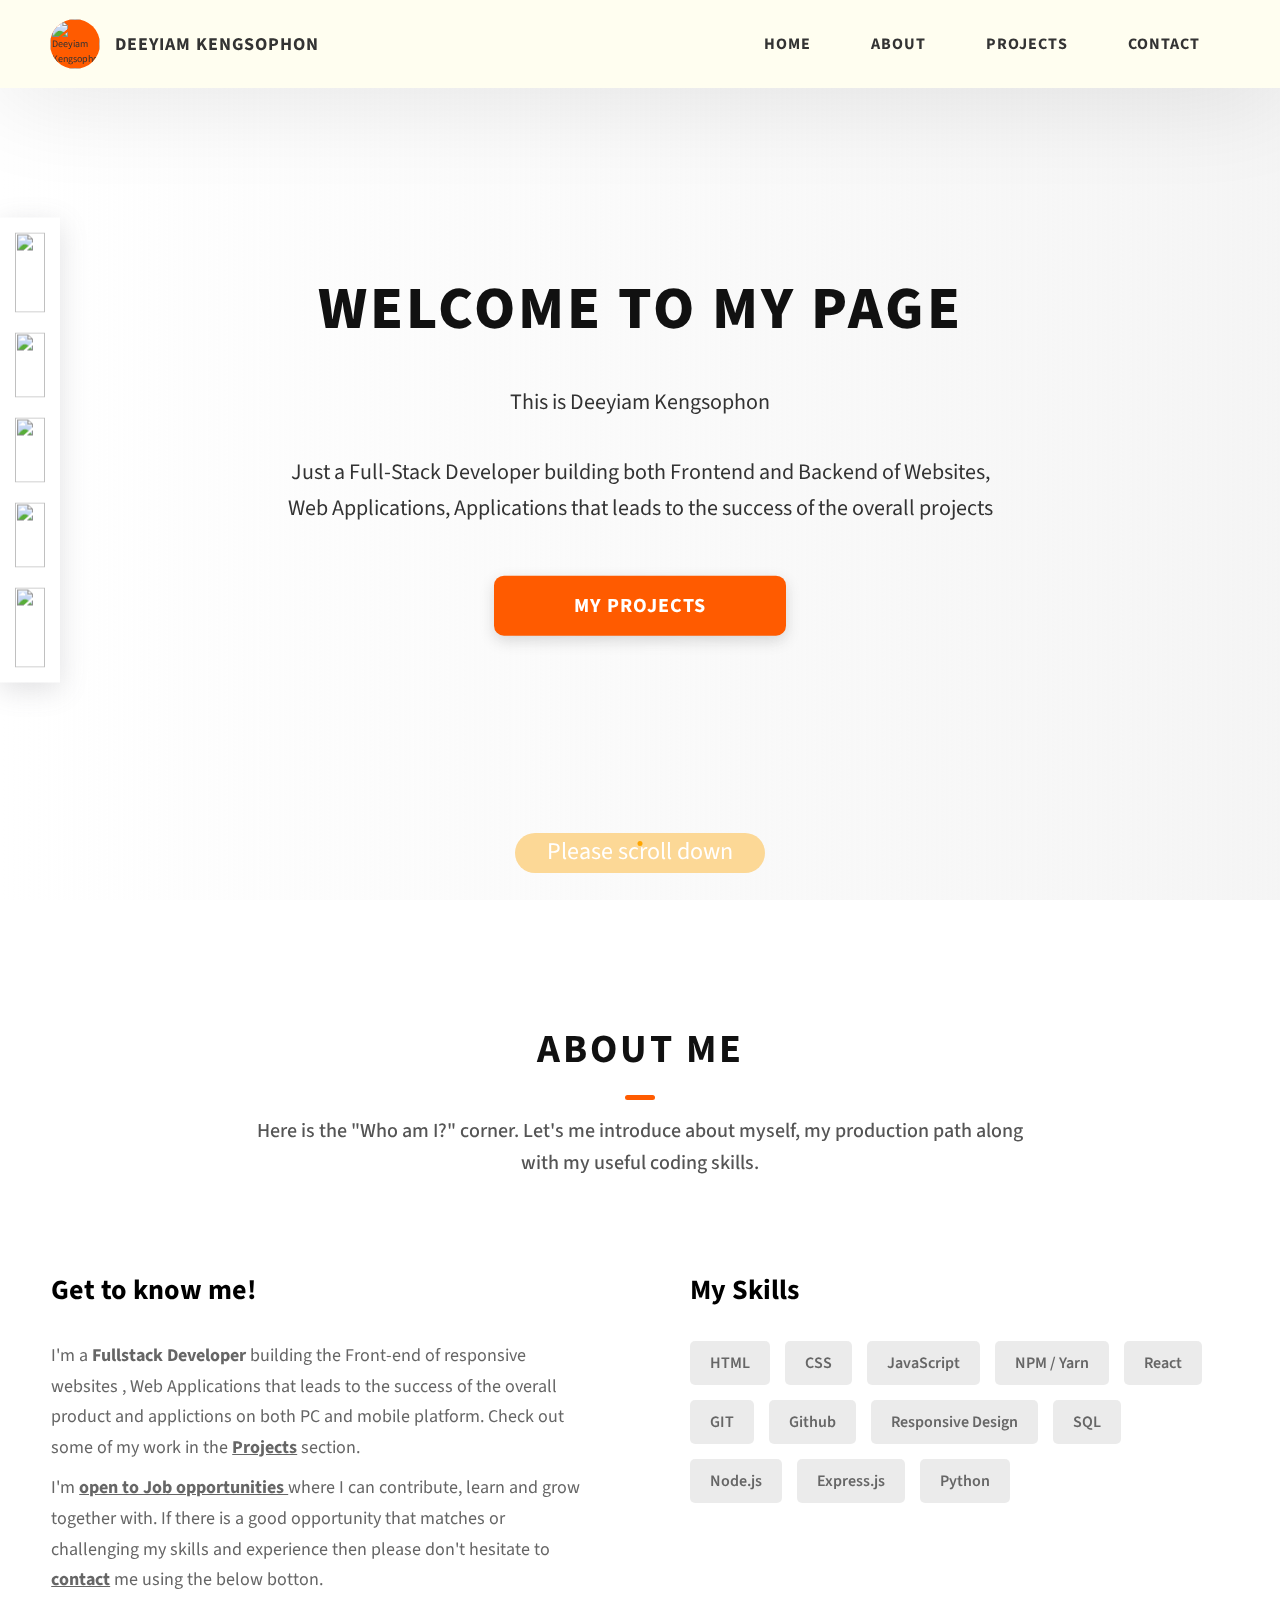
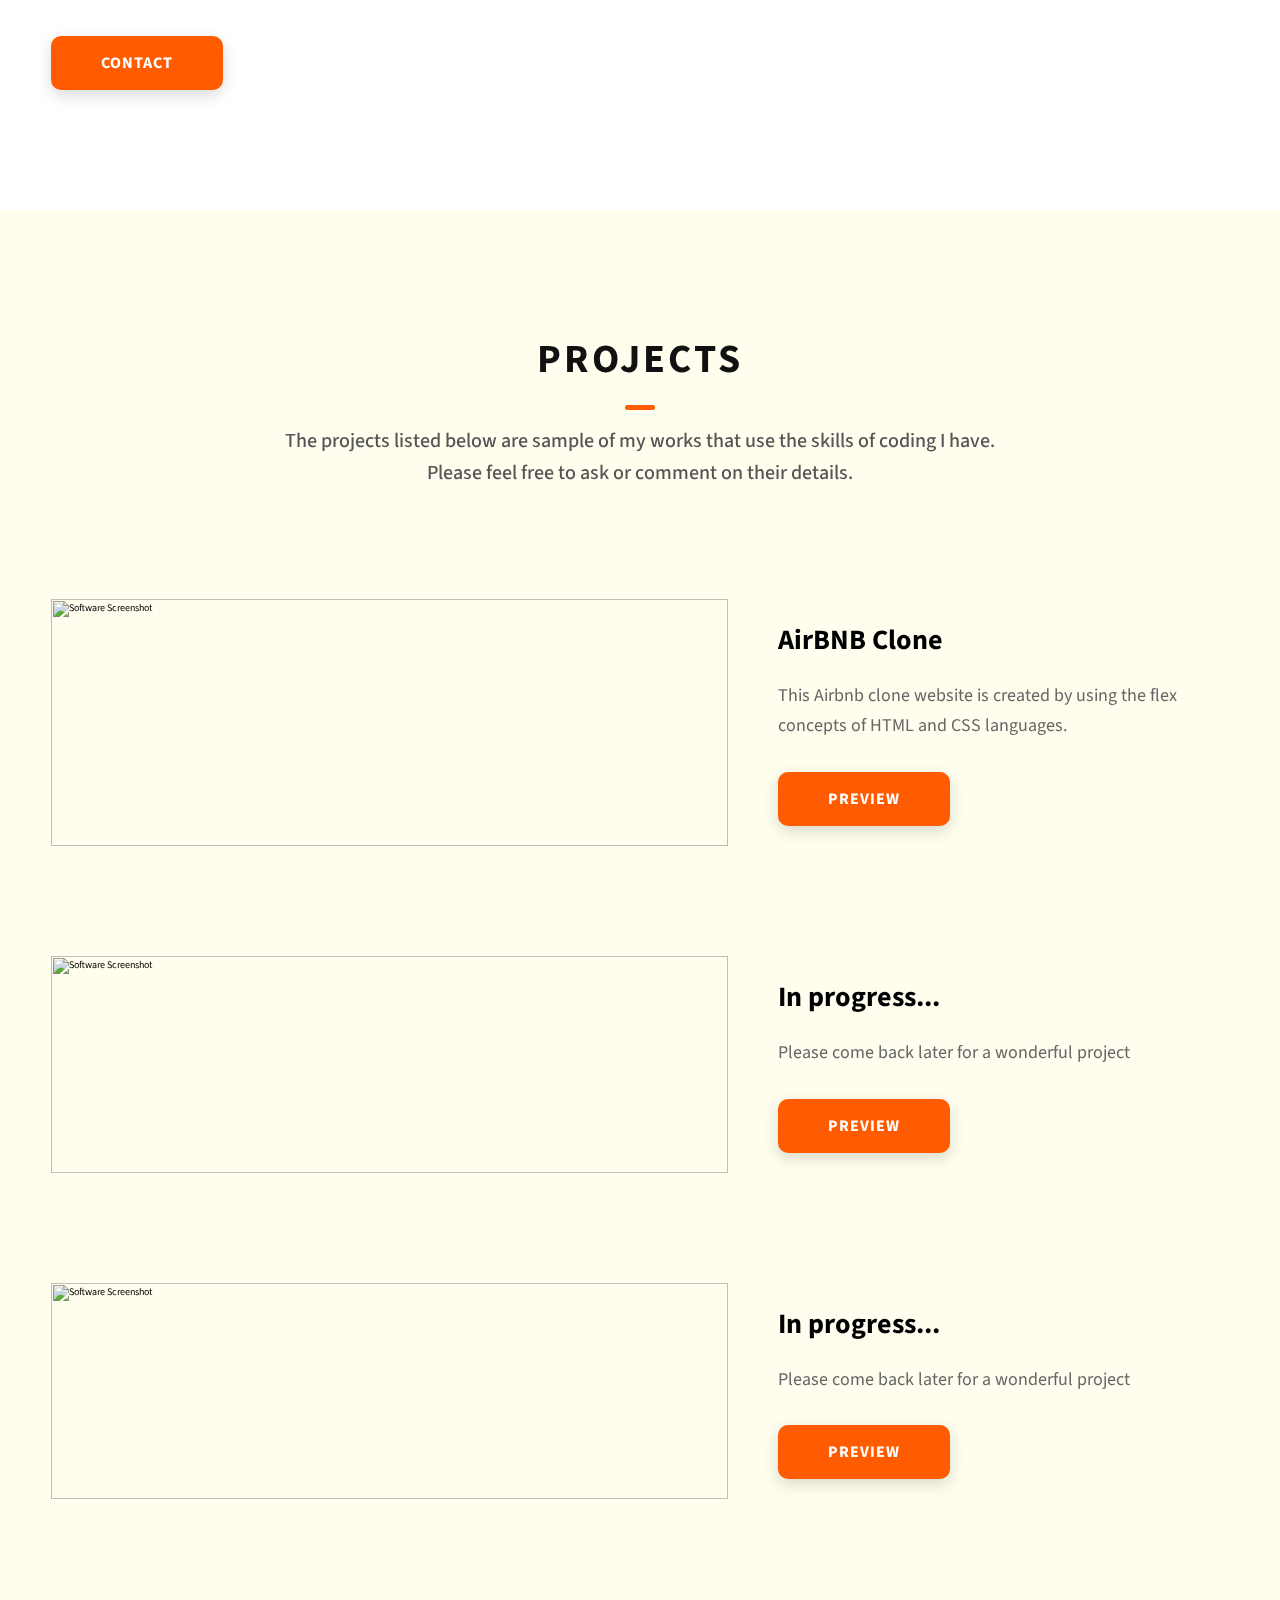
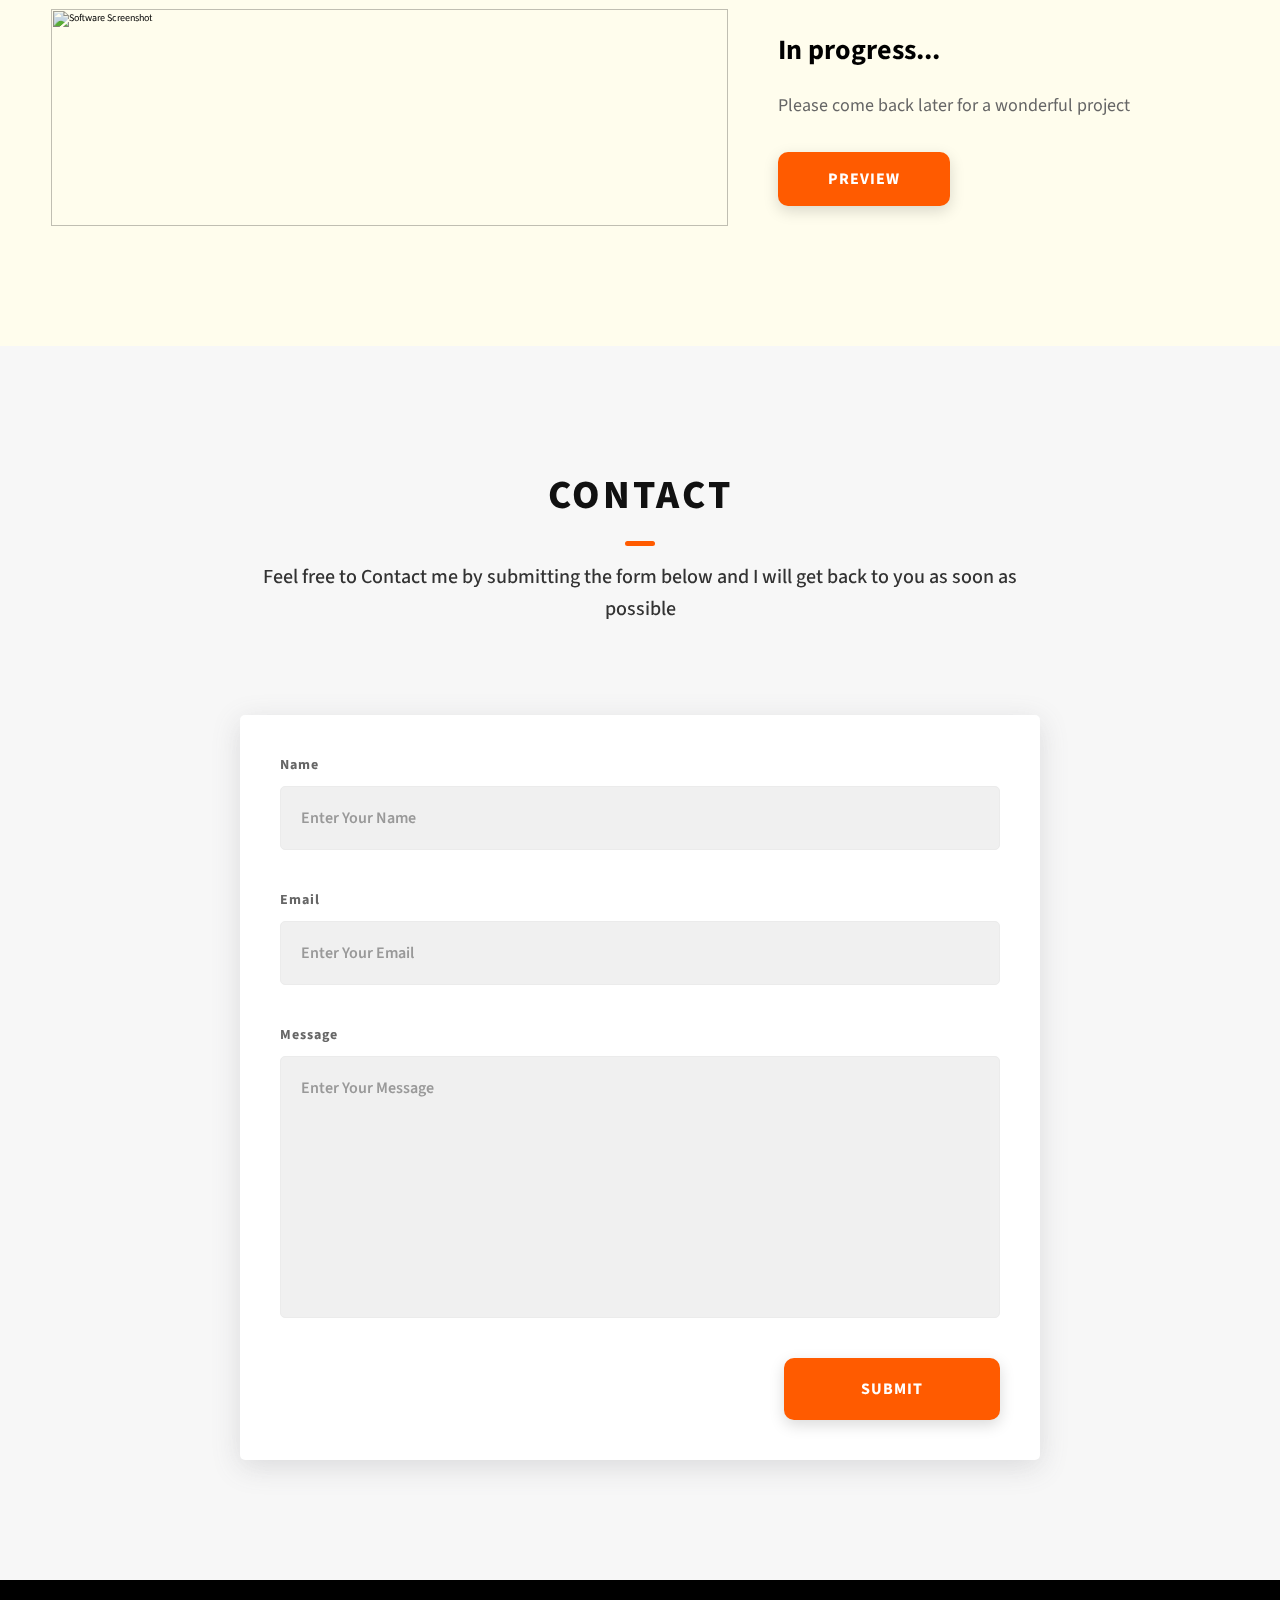
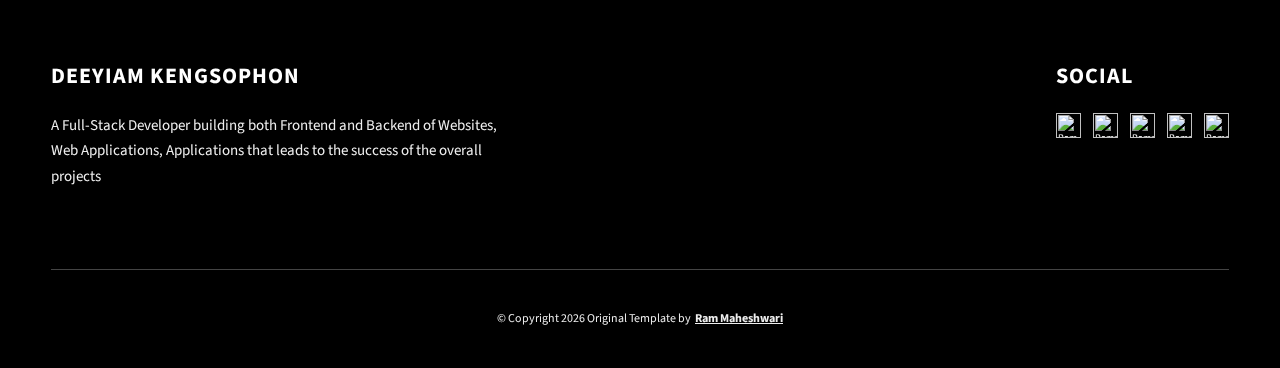
==== index.html @ 3928a484 "Rename Portfolio.html to index.html" ====
<html lang="en">

<head>
    <meta charset="UTF-8">
    <meta name="viewport" content="width=device-width, initial-scale=1.0">
    <meta http-equiv="X-UA-Compatible" content="ie=edge">
    <link rel="shortcut icon" href="/favicon.ico" type="image/x-icon">
    <link rel="icon" href="/favicon.ico" type="image/x-icon">
    <title>Deeyiam Kengsophon | Chopper | Full-Stack Developer</title>
    <meta name="description" content="A Full-Stack Developer building both Frontend and Backend of Websites, Web Applications, Applications that leads to
                        the success of the overall projects">
    <meta name="author" content="Deeyiam Kengsophon">
    <meta name="google-site-verification" content="wX2xdkxqjrC4rA2EM-9bbaVpiEEFG8ae5azgeZDd-oo">

    <meta property="og:title" content="Deeyiam Kengsophon | Chopper | Full-Stack Developer">
    <meta property="og:site_name" content="Deeyiam Kengsophon Portfolio Website">
    <meta property="og:url" content="https://www.rammaheshwari.com/">
    <meta property="og:description" content="A Full-Stack Developer building both Frontend and Backend of Websites, Web Applications, Applications that leads to
                        the success of the overall projects">
    <meta property="og:type" content="website">
    <meta property="og:image" content="https://i.ibb.co/C8Wnkrt/pretty-snap-2022-3-29-16-11.png">

    <link href="Potifolio.css" rel="stylesheet">

    <link rel="preconnect" href="https://fonts.googleapis.com">
    <link rel="preconnect" href="https://fonts.gstatic.com" crossorigin="">
    <link href="https://fonts.googleapis.com/css2?family=Source+Sans+Pro:wght@400;600;700;900&amp;display=swap"
        rel="stylesheet">
    <!-- Global site tag (gtag.js) - Google Analytics -->
    <script async="" src="https://www.googletagmanager.com/gtag/js?id=G-QD9ESD1D9K"></script>
    <script>
        window.dataLayer = window.dataLayer || []
        function gtag() {
            dataLayer.push(arguments)
        }
        gtag('js', new Date())

        gtag('config', 'G-QD9ESD1D9K')
    </script>
</head>

<body>
    <header class="header">
        <div class="header__content">
            <div class="header__logo-container">
                <div class="header__logo-img-cont">
                    <img src="Airbnb clone/10922650_933321620019596_5857812403600315704_n.jpg"
                        alt="Deeyiam Kengsophon Logo Image" class="header__logo-img">
                </div>
                <span class="header__logo-sub">Deeyiam Kengsophon</span>
            </div>
            <div class="header__main">
                <ul class="header__links">
                    <li class="header__link-wrapper">
                        <a href="./" class="header__link"> Home </a>
                    </li>
                    <li class="header__link-wrapper">
                        <a href="./#about" class="header__link"> About </a>
                    </li>
                    <li class="header__link-wrapper">
                        <a href="./#projects" class="header__link"> Projects </a>
                    </li>
                    <li class="header__link-wrapper">
                        <a href="./#contact" class="header__link"> Contact </a>
                    </li>
                </ul>
                <div class="header__main-ham-menu-cont">
                    <img src="https://d33wubrfki0l68.cloudfront.net/79e75114856ae61628d2ad26504e3ff4ab2c71b6/f06a4/assets/svg/ham-menu.svg"
                        alt="hamburger menu" class="header__main-ham-menu">
                    <img src="https://d33wubrfki0l68.cloudfront.net/de2a681c8ca1630b29949b3a34bf158a686a0554/6a0ec/assets/svg/ham-menu-close.svg"
                        alt="hamburger menu close" class="header__main-ham-menu-close d-none">
                </div>
            </div>
        </div>
        <div class="header__sm-menu">
            <div class="header__sm-menu-content">
                <ul class="header__sm-menu-links">
                    <li class="header__sm-menu-link">
                        <a href="./"> Home </a>
                    </li>

                    <li class="header__sm-menu-link">
                        <a href="./#about"> About </a>
                    </li>

                    <li class="header__sm-menu-link">
                        <a href="./#projects"> Projects </a>
                    </li>

                    <li class="header__sm-menu-link">
                        <a href="./#contact"> Contact </a>
                    </li>
                </ul>
            </div>
        </div>
    </header>
    <section class="home-hero">
        <div class="home-hero__content">
            <h1 class="heading-primary">Welcome to my page</h1>
            <div class="home-hero__info">
                <p class="text-primary">
                    This is Deeyiam Kengsophon<br><br>Just a Full-Stack Developer building both Frontend and Backend of
                    Websites, <br>Web Applications, Applications that leads to
                    the success of the overall projects
                </p>
            </div>
            <div class="home-hero__cta">
                <a href="./#projects" class="btn btn--bg">MY Projects</a>
            </div>
        </div>
        <div class="home-hero__socials">
            <div class="home-hero__social">
                <a href="https://linkedin.com/in/rammcodes" class="home-hero__social-icon-link" rel="noreferrer"
                    target="_blank">
                    <img src="https://d33wubrfki0l68.cloudfront.net/d8e6e1e636531e28274a1b8b6d947b817f6145bd/d42d3/assets/svg/linkedin-dark.svg"
                        alt="Ram Maheshwari Linkedin Profile" class="home-hero__social-icon">
                </a>
            </div>
            <div class="home-hero__social">
                <a href="https://twitter.com/rammcodes" class="home-hero__social-icon-link" rel="noreferrer"
                    target="_blank">
                    <img src="https://d33wubrfki0l68.cloudfront.net/ba3ef9fd9d500c55ba265adae6087ba71e05f5d9/d0067/assets/svg/twitter-dark.svg"
                        alt="RammCodes Twitter Profile" class="home-hero__social-icon">
                </a>
            </div>
            <div class="home-hero__social">
                <a href="https://www.youtube.com/channel/UCIb8_J9lqtiWGMIOdQ5DVsg"
                    class="home-hero__social-icon-link home-hero__social-icon-link--bd-none" rel="noreferrer"
                    target="_blank">
                    <img src="https://d33wubrfki0l68.cloudfront.net/7c95be3350552a5e9f2fc47f1bdbac118ea4dcee/f7a5e/assets/svg/yt-dark.svg"
                        alt="RammCodes Youtube Channel" class="home-hero__social-icon">
                </a>
            </div>
            <div class="home-hero__social">
                <a href="https://github.com/rammcodes" class="home-hero__social-icon-link" rel="noreferrer"
                    target="_blank">
                    <img src="https://d33wubrfki0l68.cloudfront.net/38469cf88d038b6ba3322c9fcb93a8f7167df4b9/cb0b9/assets/svg/github-dark.svg"
                        alt="RammCodes Github Profile" class="home-hero__social-icon">
                </a>
            </div>

            <div class="home-hero__social">
                <a href="https://dev.to/rammcodes" class="home-hero__social-icon-link" rel="noreferrer" target="_blank">
                    <img src="https://d33wubrfki0l68.cloudfront.net/e978c8491d93813aa00b3dc80b9abfb0d64a9086/3c187/assets/svg/book-dark.svg"
                        alt="RammCodes DEV.to Blog Profile" class="home-hero__social-icon">
                </a>
            </div>
        </div>
        <div class="home-hero__mouse-scroll-cont">
            <div class="mouse">Please scroll down</div>
        </div>
    </section>
    <section id="about" class="about sec-pad">
        <div class="main-container">
            <h2 class="heading heading-sec heading-sec__mb-med">
                <span class="heading-sec__main">About Me</span>
                <span class="heading-sec__sub">
                    Here is the "Who am I?" corner. Let's me introduce about myself, my production path along with my
                    useful coding skills.
                </span>
            </h2>
            <div class="about__content">
                <div class="about__content-main">
                    <h3 class="about__content-title">Get to know me!</h3>
                    <div class="about__content-details">
                        <p class="about__content-details-para">
                            I'm a <strong>Fullstack Developer</strong> building the
                            Front-end of responsive websites , Web Applications that leads to the
                            success of the overall product and applictions on both PC and mobile platform. Check out
                            some of my work in the
                            <strong><u>Projects</u></strong> section.
                        </p>

                        <p class="about__content-details-para">
                            I'm <strong><u>open to Job opportunities </u></strong>where I can
                            contribute, learn and grow together with. If there is a good opportunity that
                            matches or challenging my skills and experience then please don't hesitate to
                            <strong><u>contact</u></strong> me using the below botton.
                        </p>
                    </div>
                    <a href="./#contact" class="btn btn--med btn--theme dynamicBgClr">Contact</a>
                </div>
                <div class="about__content-skills">
                    <h3 class="about__content-title">My Skills</h3>
                    <div class="skills">
                        <div class="skills__skill">HTML</div>
                        <div class="skills__skill">CSS</div>
                        <div class="skills__skill">JavaScript</div>
                        <div class="skills__skill">NPM / Yarn</div>
                        <div class="skills__skill">React</div>
                        <div class="skills__skill">GIT</div>
                        <div class="skills__skill">Github</div>
                        <div class="skills__skill">Responsive Design</div>
                        <div class="skills__skill">SQL</div>
                        <div class="skills__skill">Node.js</div>
                        <div class="skills__skill">Express.js</div>
                        <div class="skills__skill">Python</div>
                    </div>
                </div>
            </div>
        </div>
    </section>
    <section id="projects" class="projects sec-pad">
        <div class="main-container">
            <h2 class="heading heading-sec heading-sec__mb-bg">
                <span class="heading-sec__main">Projects</span>
                <span class="heading-sec__sub">
                    The projects listed below are sample of my works that use the skills of coding I have. <br> Please
                    feel free to ask or comment on their details.
                </span>
            </h2>

            <div class="projects__content">
                <div class="projects__row">
                    <div class="projects__row-img-cont">
                        <img src="https://d33wubrfki0l68.cloudfront.net/19c708670a1f21231c1e2efa6ba38dbf52b15343/3237e/assets/jpeg/dopefolio.jpeg"
                            alt="Software Screenshot" class="projects__row-img" loading="lazy">
                    </div>
                    <div class="projects__row-content">
                        <h3 class="projects__row-content-title">AirBNB Clone</h3>
                        <p class="projects__row-content-desc">
                            This Airbnb clone website is created by using the flex concepts of HTML and CSS languages.
                        </p>
                        <a class="btn btn--med btn--theme dynamicBgClr" href="/project-1" target="_blank">Preview</a>
                    </div>
                </div>
                <div class="projects__row">
                    <div class="projects__row-img-cont">
                        <img src="Airbnb clone/360.jpg" alt="Software Screenshot" class="projects__row-img"
                            loading="lazy">
                    </div>
                    <div class="projects__row-content">
                        <h3 class="projects__row-content-title">In progress...</h3>
                        <p class="projects__row-content-desc">
                            Please come back later for a wonderful project
                        </p>
                        <a class="btn btn--med btn--theme dynamicBgClr" href="/project-2" target="_blank">Preview</a>
                    </div>
                </div>
                <div class="projects__row">
                    <div class="projects__row-img-cont">
                        <img src="Airbnb clone/360.jpg" alt="Software Screenshot" class="projects__row-img"
                            loading="lazy">
                    </div>
                    <div class="projects__row-content">
                        <h3 class="projects__row-content-title">In progress...</h3>
                        <p class="projects__row-content-desc">
                            Please come back later for a wonderful project
                        </p>
                        <a class="btn btn--med btn--theme dynamicBgClr" href="/project-3" target="_blank">Preview</a>
                    </div>
                </div>
                <div class="projects__row">
                    <div class="projects__row-img-cont">
                        <img src="Airbnb clone/360.jpg" alt="Software Screenshot" class="projects__row-img"
                            loading="lazy">
                    </div>
                    <div class="projects__row-content">
                        <h3 class="projects__row-content-title">In progress...</h3>
                        <p class="projects__row-content-desc">
                            Please come back later for a wonderful project
                        </p>
                        <a class="btn btn--med btn--theme dynamicBgClr" href="/project-4" target="_blank">Preview</a>
                    </div>
                </div>
            </div>
        </div>
    </section>
    <section id="contact" class="contact sec-pad dynamicBg">
        <div class="main-container">
            <h2 class="heading heading-sec heading-sec__mb-med">
                <span class="heading-sec__main heading-sec__main--lt">Contact</span>
                <span class="heading-sec__sub heading-sec__sub--lt">
                    Feel free to Contact me by submitting the form below and I will get
                    back to you as soon as possible
                </span>
            </h2>
            <div class="contact__form-container">
                <form action="#" class="contact__form" method="post"><input type="hidden" name="form-name"
                        value="form 1">
                    <div class="contact__form-field">
                        <label class="contact__form-label" for="name">Name</label>
                        <input required="" placeholder="Enter Your Name" type="text" class="contact__form-input"
                            name="name" id="name">
                    </div>
                    <div class="contact__form-field">
                        <label class="contact__form-label" for="email">Email</label>
                        <input required="" placeholder="Enter Your Email" type="email" class="contact__form-input"
                            name="email" id="email">
                    </div>
                    <div class="contact__form-field">
                        <label class="contact__form-label" for="message">Message</label>
                        <textarea required="" cols="30" rows="10" class="contact__form-input"
                            placeholder="Enter Your Message" name="message" id="message"></textarea>
                    </div>
                    <button type="submit" class="btn btn--theme contact__btn">
                        Submit
                    </button>
                </form>
            </div>
        </div>
    </section>
    <footer class="main-footer">
        <div class="main-container">
            <div class="main-footer__upper">
                <div class="main-footer__row main-footer__row-1">
                    <h2 class="heading heading-sm main-footer__heading-sm">
                        <span>Social</span>
                    </h2>
                    <div class="main-footer__social-cont">
                        <a target="_blank" rel="noreferrer" href="https://linkedin.com/in/rammcodes">
                            <img class="main-footer__icon"
                                src="https://d33wubrfki0l68.cloudfront.net/7f29579dde49e02480372aa49f7189c5536b0118/34b92/assets/png/linkedin-ico.png"
                                alt="Ram Maheshwari Linkedin Profile">
                        </a>
                        <a target="_blank" rel="noreferrer" href="https://github.com/rammcodes">
                            <img class="main-footer__icon"
                                src="https://d33wubrfki0l68.cloudfront.net/5557d5a11584d7201a38ee1a95200f57a4cc0f88/15085/assets/png/github-ico.png"
                                alt="RammCodes Github Profile">
                        </a>
                        <a target="_blank" rel="noreferrer" href="https://twitter.com/rammcodes">
                            <img class="main-footer__icon"
                                src="https://d33wubrfki0l68.cloudfront.net/ef67339f7016cb09ba66366c1dc9145ac69f2a21/feca1/assets/png/twitter-ico.png"
                                alt="RammCodes Twitter Profile">
                        </a>

                        <a target="_blank" rel="noreferrer" href="https://dev.to/rammcodes">
                            <img class="main-footer__icon"
                                src="https://d33wubrfki0l68.cloudfront.net/c7b1e51b8c75a239d68af3d42866666580f390ec/dcc7c/assets/png/blog-ico.png"
                                alt="RammCodes DEV.to Blog Profile">
                        </a>
                        <a target="_blank" rel="noreferrer"
                            href="https://www.youtube.com/channel/UCIb8_J9lqtiWGMIOdQ5DVsg">
                            <img class="main-footer__icon main-footer__icon--mr-none"
                                src="https://d33wubrfki0l68.cloudfront.net/493f1aa6da674c05bc606ba5b9e8092b881e8626/67c76/assets/png/yt-ico.png"
                                alt="RammCodes Youtube Channel">
                        </a>
                    </div>
                </div>
                <div class="main-footer__row main-footer__row-2">
                    <h2 class="heading heading-sm text-lt">Deeyiam Kengsophon</h2>
                    <p class="main-footer__short-desc">
                        A Full-Stack Developer building both Frontend and Backend of Websites, Web Applications,
                        Applications that leads to
                        the success of the overall projects
                    </p>
                </div>
            </div>

            <!-- If you give me some credit or shoutout here by linking to my website, then it will be a big thing for me and will help me a lot :) -->
            <div class="main-footer__lower">
                © Copyright
                <script>document.write(new Date().getFullYear())</script> Original Template by
                <a rel="noreferrer" target="_blank" href="https://rammaheshwari.com">Ram Maheshwari</a>
            </div>
        </div>
    </footer>

    <script src="https://d33wubrfki0l68.cloudfront.net/js/96f5c0d4b9bdbf07570efd8e94cb7db7a5191a01/index.js"></script>
    <script src="//code.tidio.co/hkirvl5pqs5cjjawh11xutnzjgtg9tfi.js" async=""></script>


    <iframe id="tidio-chat-code" title="Tidio Chat code" style="display: none;"></iframe>
    <div id="tidio-chat"><iframe title="Tidio Chat" id="tidio-chat-iframe"
            style="display: block; border: none; position: fixed; inset: auto 9px 35px auto; width: 270px; height: 94px; opacity: 1; color-scheme: none; background: none transparent !important; margin: 0px; max-height: 100%; max-width: 100vw; transform: translateY(0px); transition: none 0s ease 0s !important; visibility: visible; z-index: 999999999 !important; border-radius: 47px 30px 47px 47px;"></iframe>
    </div>
</body>

</html>
---- Potifolio.css ----
*,
::after,
::before {
    margin: 0;
    padding: 0;
    box-sizing: inherit;
    font-family: inherit
}

html {
    font-size: 62.5%;
    scroll-behavior: smooth
}

@media only screen and (max-width:75em) {
    html {
        font-size: 59%
    }
}

@media only screen and (max-width:56.25em) {
    html {
        font-size: 56%
    }
}

@media only screen and (min-width:112.5em) {
    html {
        font-size: 65%
    }
}

body {
    box-sizing: border-box;
    position: relative;
    line-height: 1.5;
    font-family: sans-serif;
    overflow-x: hidden;
    overflow-y: scroll;
    font-family: 'Source Sans Pro', sans-serif
}

a {
    text-decoration: none;
    color: inherit
}

li {
    list-style: none
}

a:focus,
button:focus,
input:focus,
textarea:focus {
    outline: 0
}

button {
    border: none;
    cursor: pointer
}

textarea {
    resize: none
}

.heading-primary {
    font-size: 6rem;
    text-transform: uppercase;
    letter-spacing: 3px;
    text-align: center;
    color: #111;
    font-weight: 800
}

@media only screen and (max-width:37.5em) {
    .heading-primary {
        font-size: 4.5rem
    }
}

.heading-sec__mb-bg {
    margin-bottom: 11rem
}

@media only screen and (max-width:56.25em) {
    .heading-sec__mb-bg {
        margin-bottom: 8rem
    }
}

.heading-sec__mb-med {
    margin-bottom: 9rem
}

@media only screen and (max-width:56.25em) {
    .heading-sec__mb-med {
        margin-bottom: 8rem
    }
}

.heading-sec__main {
    display: block;
    font-size: 4rem;
    text-transform: uppercase;
    letter-spacing: 1px;
    letter-spacing: 3px;
    text-align: center;
    margin-bottom: 3.5rem;
    position: relative;
    color: #111
}

.heading-sec__main--lt {
    color: #111;
    font-weight: 800
}

.heading-sec__main--lt::after {
    content: '';
    background: #FF5b00 !important
}

.heading-sec__main::after {
    content: '';
    position: absolute;
    top: calc(100% + 1.5rem);
    height: 5px;
    width: 3rem;
    background: #FF5B00;
    left: 50%;
    transform: translateX(-50%);
    border-radius: 5px
}

@media only screen and (max-width:37.5em) {
    .heading-sec__main::after {
        top: calc(100% + 1.2rem)
    }
}

.heading-sec__sub {
    display: block;
    text-align: center;
    color: #555;
    font-size: 2rem;
    font-weight: 500;
    max-width: 80rem;
    margin: auto;
    line-height: 1.6
}

@media only screen and (max-width:37.5em) {
    .heading-sec__sub {
        font-size: 1.8rem
    }
}

.heading-sec__sub--lt {
    color: #333
}

.heading-sm {
    font-size: 2.2rem;
    text-transform: uppercase;
    letter-spacing: 1px
}

.main-container {
    max-width: 120rem;
    margin: auto;
    width: 92%;
}

.btn {
    background: #FF5B00;
    color: #fff;
    text-transform: uppercase;
    letter-spacing: 1px;
    display: inline-block;
    font-weight: 700;
    border-radius: 10px;
    box-shadow: 0 5px 15px 0 rgba(0, 0, 0, .15);
    transition: transform .3s
}

.btn:hover {
    transform: translateY(-3px)
}

.btn--bg {
    padding: 1.5rem 8rem;
    font-size: 2rem
}

.btn--med {
    padding: 1.5rem 5rem;
    font-size: 1.6rem
}

.btn--theme {
    background: #FF5B00;
    color: #fff
}

.btn--theme-inv {
    color: #111;
    background: #fff;
    border: 2px solid #FF5B00;
    box-shadow: none;
    padding: calc(1.5rem - 2px) calc(5rem - 2px)
}

.sec-pad {
    padding: 12rem 0;
    background-color: #fffded;
}

@media only screen and (max-width:56.25em) {
    .sec-pad {
        padding: 8rem 0
    }
}

.text-primary {
    color: #333;
    font-size: 2.2rem;
    text-align: center;
    width: 100%;
    line-height: 1.6
}

@media only screen and (max-width:37.5em) {
    .text-primary {
        font-size: 2rem
    }
}

.d-none {
    display: none
}

.home-hero {
    color: #fff;
    background: linear-gradient(to right, rgba(245, 0245, 245, 0), rgba(245, 245, 245, 1)), url(334.jpg);
    background-position: center;
    height: 100vh;
    min-height: 80rem;
    max-height: 120rem;
    position: relative
}

@media only screen and (max-width:37.5em) {
    .home-hero {
        height: unset;
        min-height: unset
    }
}

.home-hero__socials {
    position: absolute;
    top: 50%;
    transform: translateY(-50%);
    background: #fff;
    box-shadow: rgba(100, 100, 111, .2) 0 7px 29px 0;
    padding: .5rem
}

@media only screen and (max-width:56.25em) {
    .home-hero__socials {
        display: none
    }
}

.home-hero__mouse-scroll-cont {
    position: absolute;
    bottom: 3%;
    left: 50%;
    transform: translateX(-50%)
}

@media only screen and (max-width:37.5em) {
    .home-hero__mouse-scroll-cont {
        display: none
    }
}

.home-hero__social {
    width: 5rem
}

.home-hero__social-icon-link {
    width: 100%;
    display: block;
    padding: 1rem;
    transition: background .3s;
    border-radius: 5px
}

.home-hero__social-icon-link:hover {
    background: rgb(255, 161, 127)
}

.home-hero__social-icon-link--bd-none {
    border-bottom: 0
}

.home-hero__social-icon {
    width: 100%
}

.home-hero__content {
    position: absolute;
    top: 50%;
    left: 50%;
    transform: translate(-50%, -50%);
    max-width: 90rem;
    width: 92%
}

@media only screen and (max-width:37.5em) {
    .home-hero__content {
        padding: 19rem 0 13rem 0;
        margin: auto;
        position: static;
        transform: translate(0, 0)
    }
}

.home-hero__info {
    margin: 3rem auto 0 auto;
    max-width: 80rem
}

.home-hero__cta {
    margin-top: 5rem;
    text-align: center
}

.about {
    background: #fff;
}

.about__content {
    display: grid;
    grid-template-columns: 1fr 1fr;
    grid-gap: 10rem
}

@media only screen and (max-width:56.25em) {
    .about__content {
        grid-template-columns: 1fr;
        grid-gap: 8rem
    }
}

.about__content-title {
    font-weight: 700;
    font-size: 2.8rem;
    margin-bottom: 3rem
}

@media only screen and (max-width:37.5em) {
    .about__content-title {
        font-size: 2.4rem
    }
}

.about__content-details-para {
    font-size: 1.8rem;
    color: #666;
    max-width: 60rem;
    line-height: 1.7;
    margin-bottom: 1rem
}

.about__content-details-para--hl {
    font-weight: 700;
    margin: 0 3px
}

.about__content-details-para:last-child {
    margin-bottom: 4rem
}

.about__content-details-para a {
    text-decoration: underline;
    font-weight: 700;
    color: #FF5B00;
    margin: 0 3px
}

.projects__row {
    display: grid;
    grid-template-columns: 1.5fr 1fr;
    grid-gap: 5rem;
    margin-bottom: 11rem
}

@media only screen and (max-width:56.25em) {
    .projects__row {
        grid-template-columns: 1fr;
        grid-gap: 2rem;
        margin-bottom: 8rem
    }
}

@media only screen and (max-width:56.25em) {
    .projects__row {
        text-align: center
    }
}

.projects__row:last-child {
    margin-bottom: 0
}

.projects__row-img-cont {
    overflow: hidden;
    mix-blend-mode: multiply;
}

.projects__row-img {
    width: 100%;
    display: block;
    -o-object-fit: cover;
    object-fit: cover
}

.projects__row-content {
    padding: 2rem 0;
    display: flex;
    justify-content: center;
    flex-direction: column;
    align-items: flex-start
}

@media only screen and (max-width:56.25em) {
    .projects__row-content {
        align-items: center
    }
}

.projects__row-content-title {
    font-weight: 700;
    font-size: 2.8rem;
    margin-bottom: 2rem
}

@media only screen and (max-width:37.5em) {
    .projects__row-content-title {
        font-size: 2.4rem
    }
}

.projects__row-content-desc {
    font-size: 1.8rem;
    color: #666;
    max-width: 60rem;
    line-height: 1.7;
    margin-bottom: 3rem
}

@media only screen and (max-width:37.5em) {
    .projects__row-content-desc {
        font-size: 1.7rem
    }
}

.contact {
    background: linear-gradient(to right, rgba(245, 245, 245, .8), rgba(245, 245, 245, .8)), url(/daac8858fd4a0ccea44f59dfd079c3c16c263f33/c157c/assets/svg/common-bg.svg);
    background-size: cover;
    background-position: center
}

.contact__form-container {
    box-shadow: rgba(100, 100, 111, .2) 0 7px 29px 0;
    background: #fff;
    padding: 4rem;
    margin-top: 6rem;
    max-width: 80rem;
    text-align: right;
    width: 95%;
    border-radius: 5px;
    margin: 5rem auto 0 auto
}

@media only screen and (max-width:37.5em) {
    .contact__form-container {
        padding: 3rem
    }
}

.contact__form-field {
    margin-bottom: 4rem
}

@media only screen and (max-width:37.5em) {
    .contact__form-field {
        margin-bottom: 3rem
    }
}

.contact__form-label {
    color: #666;
    font-size: 1.4rem;
    letter-spacing: 1px;
    font-weight: 700;
    margin-bottom: 1rem;
    display: block;
    text-align: left
}

.contact__form-input {
    color: #333;
    padding: 2rem;
    width: 100%;
    border: 1px solid #ebebeb;
    font-size: 1.6rem;
    letter-spacing: 0;
    background: #f0f0f0;
    border-radius: 5px;
    font-weight: 600
}

.contact__form-input::-moz-placeholder {
    color: #999;
    font-weight: 600;
    font-size: 1.6rem
}

.contact__form-input:-ms-input-placeholder {
    color: #999;
    font-weight: 600;
    font-size: 1.6rem
}

.contact__form-input::placeholder {
    color: #999;
    font-weight: 600;
    font-size: 1.6rem
}

.contact__form-input::-webkit-input-placeholder {
    color: #999;
    font-weight: 600;
    font-size: 1.6rem
}

.contact__form-input:-ms-input-placeholder {
    color: #999;
    font-weight: 600;
    font-size: 1.6rem
}

.contact__form-input::-ms-input-placeholder {
    color: #999;
    font-weight: 600;
    font-size: 1.6rem
}

.contact__form-input:-moz-placeholder {
    opacity: 1;
    color: #999;
    font-weight: 600;
    font-size: 1.6rem
}

.contact__form-input::-moz-placeholder {
    opacity: 1;
    color: #999;
    font-weight: 600;
    font-size: 1.6rem
}

.contact__btn {
    width: 30%;
    padding: 2rem 4rem;
    font-size: 1.6rem
}

@media only screen and (max-width:37.5em) {
    .contact__btn {
        width: 100%
    }
}

.project-cs-hero {
    color: #fff;
    background: linear-gradient(to right, rgba(245, 245, 245, .8), rgba(245, 245, 245, .8)), url(/daac8858fd4a0ccea44f59dfd079c3c16c263f33/c157c/assets/svg/common-bg.svg);
    background-size: cover;
    background-position: center;
    position: relative
}

@media only screen and (max-width:37.5em) {
    .project-cs-hero {
        height: unset;
        min-height: unset
    }
}

.project-cs-hero__content {
    padding: 25rem 0 17rem 0;
    max-width: 90rem;
    width: 92%;
    margin: auto
}

@media only screen and (max-width:37.5em) {
    .project-cs-hero__content {
        padding: 19rem 0 13rem 0;
        margin: auto;
        position: static;
        transform: translate(0, 0)
    }
}

.project-cs-hero__info {
    margin: 3rem auto 0 auto;
    max-width: 80rem
}

.project-cs-hero__cta {
    margin-top: 5rem;
    text-align: center
}

.project-details__content {
    padding: 8rem 0;
    max-width: 90rem;
    margin: auto
}

.project-details__content-title {
    font-weight: 700;
    font-size: 2.8rem;
    margin-bottom: 3rem
}

@media only screen and (max-width:37.5em) {
    .project-details__content-title {
        font-size: 2.4rem
    }
}

.project-details__showcase-img-cont {
    width: 100%;
    margin-bottom: 6rem
}

.project-details__showcase-img {
    width: 100%
}

.project-details__content-main {
    width: 100%;
    max-width: 70rem;
    margin: auto
}

.project-details__desc {
    margin: 0 0 7rem 0
}

.project-details__desc-para {
    font-size: 1.8rem;
    line-height: 1.7;
    color: #666;
    margin-bottom: 2rem
}

.project-details__tools-used {
    margin: 0 0 7rem 0
}

.project-details__tools-used-list {
    display: flex;
    flex-wrap: wrap
}

.project-details__tools-used-item {
    padding: 1rem 2rem;
    margin-bottom: 1.5rem;
    margin-right: 1.5rem;
    font-size: 1.6rem;
    background: rgba(153, 153, 153, .2);
    border-radius: 5px;
    font-weight: 600;
    color: #777
}

.project-details__links {
    margin: 0 0
}

.project-details__links-btn {
    margin-right: 2rem
}

@media only screen and (max-width:37.5em) {
    .project-details__links-btn {
        margin-right: 0;
        width: 70%;
        margin-bottom: 2rem;
        text-align: center
    }
}

.project-details__links-btn:last-child {
    margin: 0
}

@media only screen and (max-width:37.5em) {
    .project-details__links-btn:last-child {
        margin: 0
    }
}

.header {
    position: fixed;
    width: 100%;
    z-index: 1000;
    background: #000;
    background: #fff;
    box-shadow: 0 10px 100px rgba(0, 0, 0, .1)
}

.header__content {
    display: flex;
    align-items: center;
    justify-content: space-between;
    padding: 1rem 5rem
}

.header__content {
    background-color: rgba(255, 243, 109, 0.1);
}

@media only screen and (max-width:56.25em) {
    .header__content {
        padding: 0 2rem
    }
}

.header__logo-container {
    display: flex;
    align-items: center;
    cursor: pointer;
    color: #333;
    transition: color .3s
}

.header__logo-container:hover {
    color: #FF5B00
}

.header__logo-img-cont {
    width: 5rem;
    height: 5rem;
    border-radius: 50px;
    overflow: hidden;
    margin-right: 1.5rem;
    background: #FF5B00
}

@media only screen and (max-width:56.25em) {
    .header__logo-img-cont {
        width: 4.5rem;
        height: 4.5rem;
        margin-right: 1.2rem
    }
}

.header__logo-img {
    width: 100%;
    height: 100%;
    -o-object-fit: cover;
    object-fit: cover;
    -o-object-position: center;
    object-position: center;
    display: block
}

.header__logo-sub {
    font-size: 1.8rem;
    text-transform: uppercase;
    font-weight: 700;
    letter-spacing: 1px
}

.header__links {
    display: flex
}

@media only screen and (max-width:37.5em) {
    .header__links {
        display: none
    }
}

.header__link {
    padding: 2.2rem 3rem;
    display: inline-block;
    font-size: 1.6rem;
    color: #333;
    text-transform: uppercase;
    letter-spacing: 1px;
    font-weight: 700;
    transition: color .3s
}

.header__link:hover {
    color: #FF5B00
}

@media only screen and (max-width:56.25em) {
    .header__link {
        padding: 3rem 1.8rem;
        font-size: 1.5rem
    }
}

.header__main-ham-menu-cont {
    display: none;
    width: 3rem;
    padding: 2.2rem 0
}

@media only screen and (max-width:37.5em) {
    .header__main-ham-menu-cont {
        display: block
    }
}

.header__main-ham-menu {
    width: 100%
}

.header__main-ham-menu-close {
    width: 100%
}

.header__sm-menu {
    background: #fff;
    position: absolute;
    width: 100%;
    top: 100%;
    visibility: hidden;
    opacity: 0;
    transition: all .3s;
    box-shadow: 0 5px 5px 0 rgba(0, 0, 0, .1);
    -webkit-box-shadow: 0 5px 5px 0 rgba(0, 0, 0, .1);
    -moz-box-shadow: 0 5px 5px 0 rgba(0, 0, 0, .1)
}

.header__sm-menu--active {
    visibility: hidden;
    opacity: 0
}

@media only screen and (max-width:37.5em) {
    .header__sm-menu--active {
        visibility: visible;
        opacity: 1
    }
}

.header__sm-menu-link a {
    display: block;
    text-decoration: none;
    padding: 2.5rem 3rem;
    font-size: 1.6rem;
    color: #333;
    text-align: right;
    border-bottom: 1px solid #eee;
    font-weight: 700;
    text-transform: uppercase;
    letter-spacing: 2px;
    transition: color .3s
}

.header__sm-menu-link a:hover {
    color: #ff5b00
}

.header__sm-menu-link:first-child a {
    border-top: 1px solid #eee
}

.header__sm-menu-link-last {
    border-bottom: 0
}

.main-footer {
    background: #000;
    color: #fff
}

.main-footer__upper {
    display: flex;
    justify-content: space-between;
    padding: 8rem 0
}

@media only screen and (max-width:56.25em) {
    .main-footer__upper {
        padding: 6rem 0
    }
}

@media only screen and (max-width:37.5em) {
    .main-footer__upper {
        display: block
    }
}

.main-footer__row-1 {
    order: 2
}

@media only screen and (max-width:56.25em) {
    .main-footer__row-1 {
        margin-bottom: 5rem
    }
}

.main-footer__row-2 {
    width: 40%;
    order: 1;
    max-width: 50rem
}

@media only screen and (max-width:56.25em) {
    .main-footer__row-2 {
        width: 100%
    }
}

.main-footer__short-desc {
    margin-top: 2rem;
    color: #eee;
    font-size: 1.5rem;
    line-height: 1.7
}

.main-footer__social-cont {
    margin-top: 2rem
}

.main-footer__icon {
    margin-right: 1rem;
    width: 2.5rem
}

.main-footer__icon--mr-none {
    margin-right: 0
}

.main-footer__lower {
    padding: 4rem 0;
    border-top: 1px solid #444;
    color: #eee;
    font-size: 1.2rem;
    text-align: left;
    text-align: center
}

.main-footer__lower a {
    text-decoration: underline;
    font-weight: 700;
    margin-left: 2px
}

@media only screen and (max-width:56.25em) {
    .main-footer__lower {
        padding: 3.5rem 0
    }
}

.skills {
    display: flex;
    flex-wrap: wrap
}

.skills__skill {
    padding: 1rem 2rem;
    margin-bottom: 1.5rem;
    margin-right: 1.5rem;
    font-size: 1.6rem;
    background: rgba(153, 153, 153, .2);
    border-radius: 5px;
    font-weight: 600;
    color: #666
}

.mouse {
    width: 250px;
    height: 40px;
    border: 1px solid transparent;
    border-radius: 60px;
    position: relative;
    overflow: hidden;
    background-color: rgb(252, 216, 150);
    color: fff;
    text-align: center;
    font-size: 24px;
    font-family: inherit;
}

.mouse::before {
    content: '';
    width: 5px;
    height: 5px;
    position: absolute;
    top: 7px;
    left: 50%;
    transform: translateX(-50%);
    background-color: orange;
    border-radius: 50%;
    opacity: 1;
    animation: wheel 2s infinite;
    -webkit-animation: wheel 2s infinite
}

@keyframes wheel {
    to {
        opacity: 0;
        top: 27px
    }
}

@-webkit-keyframes wheel {
    to {
        opacity: 0;
        top: 27px
    }
}
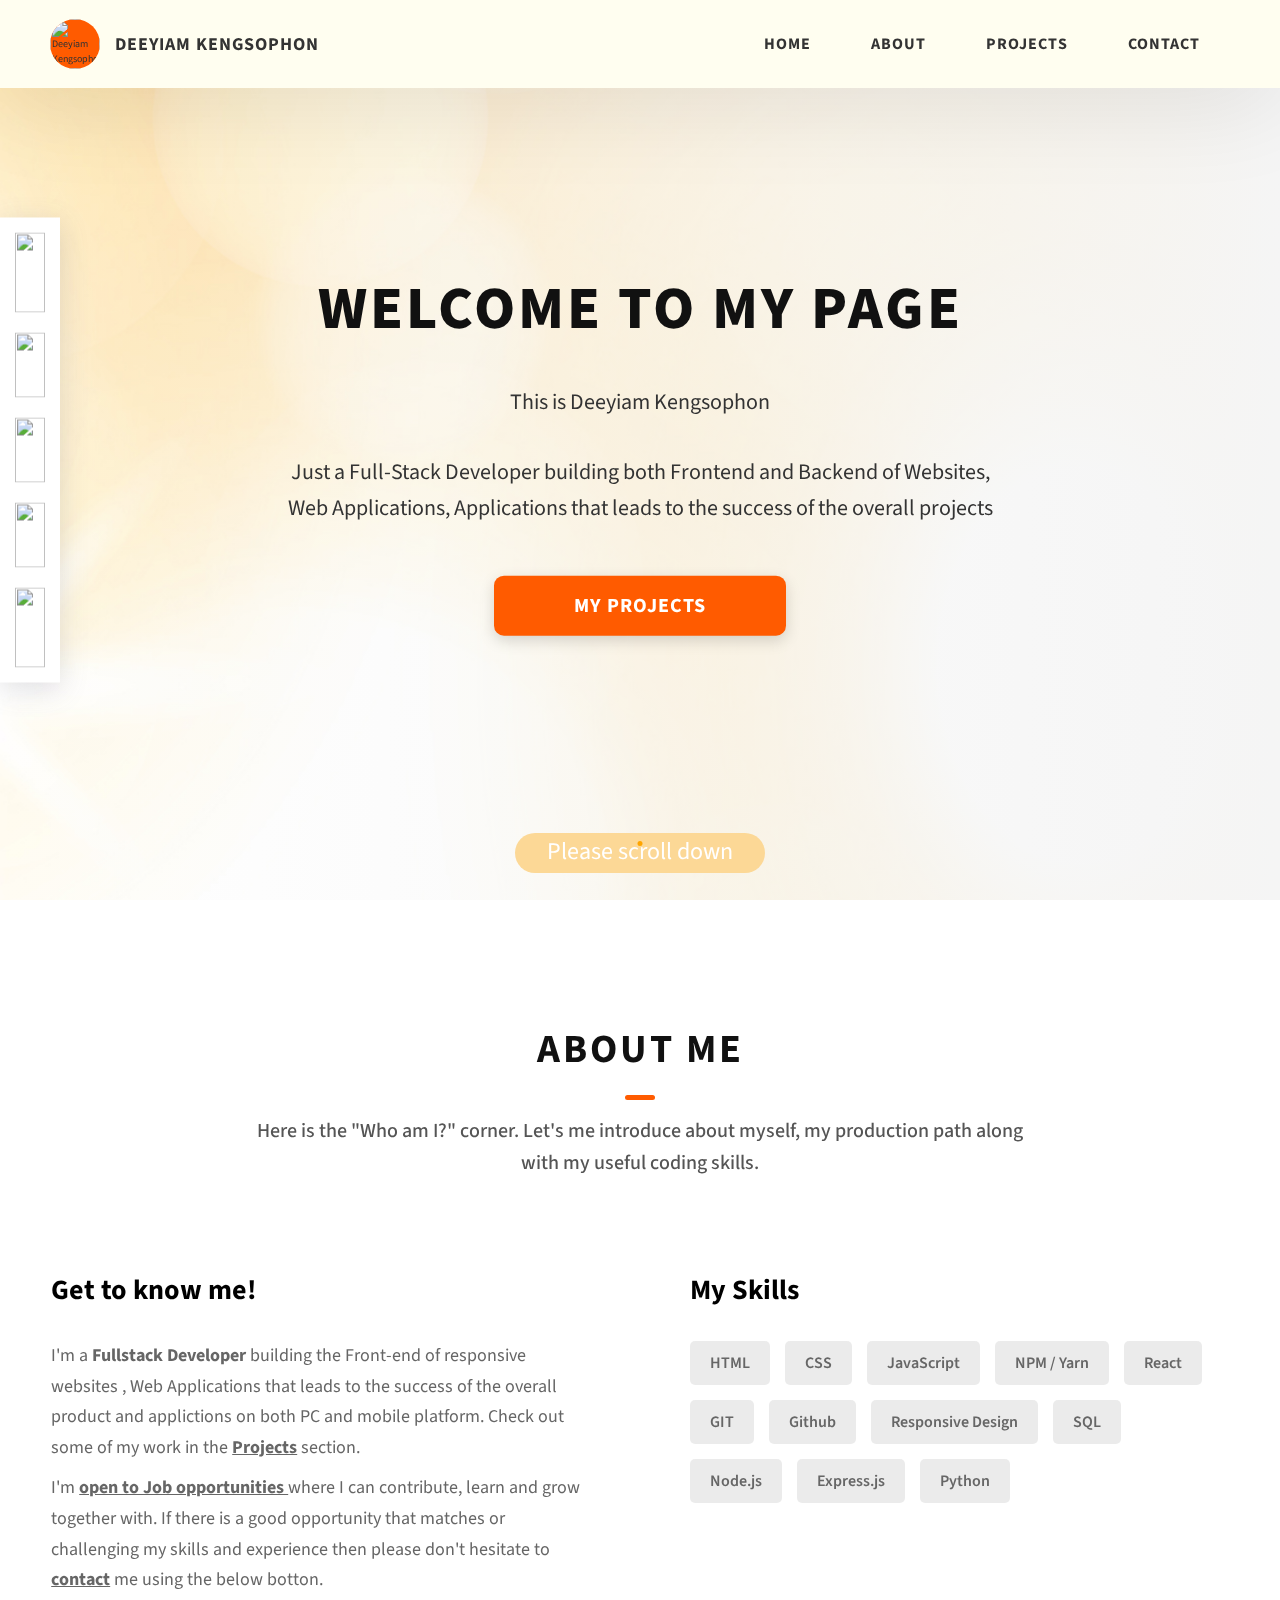
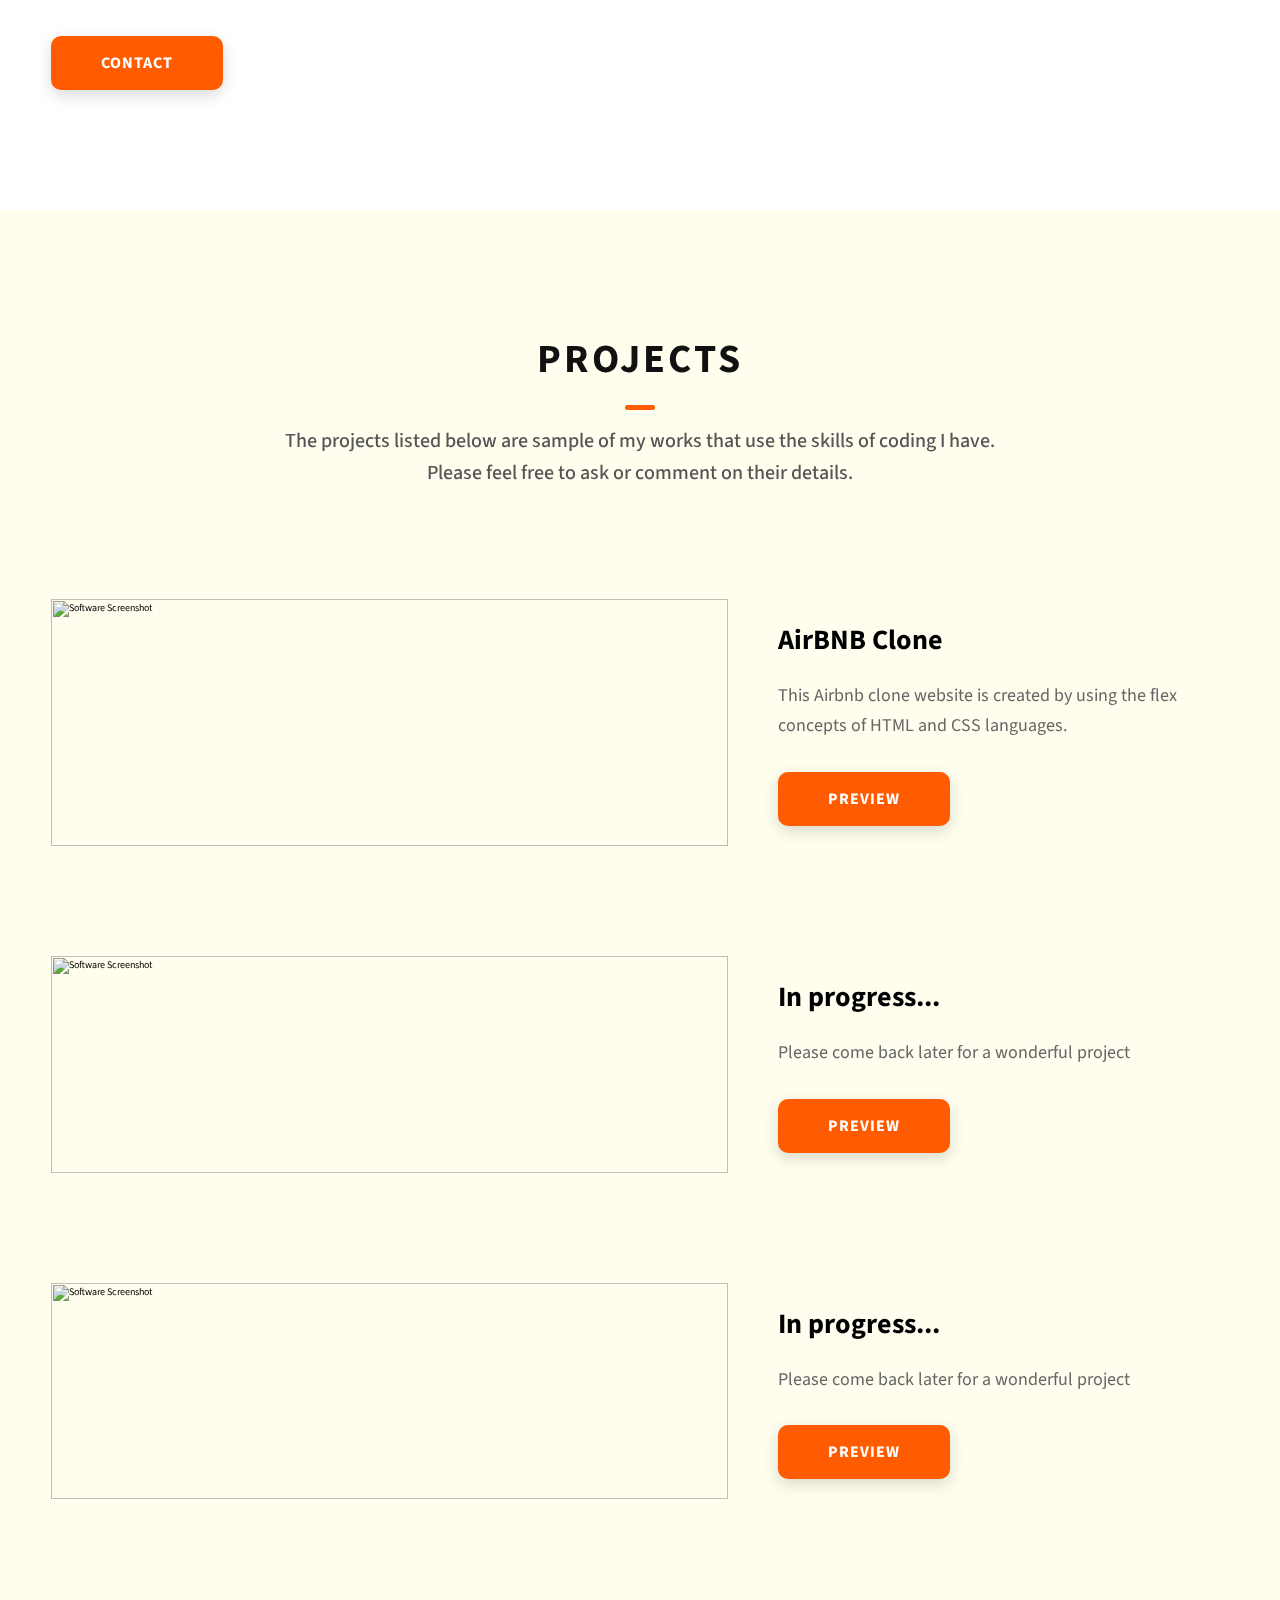
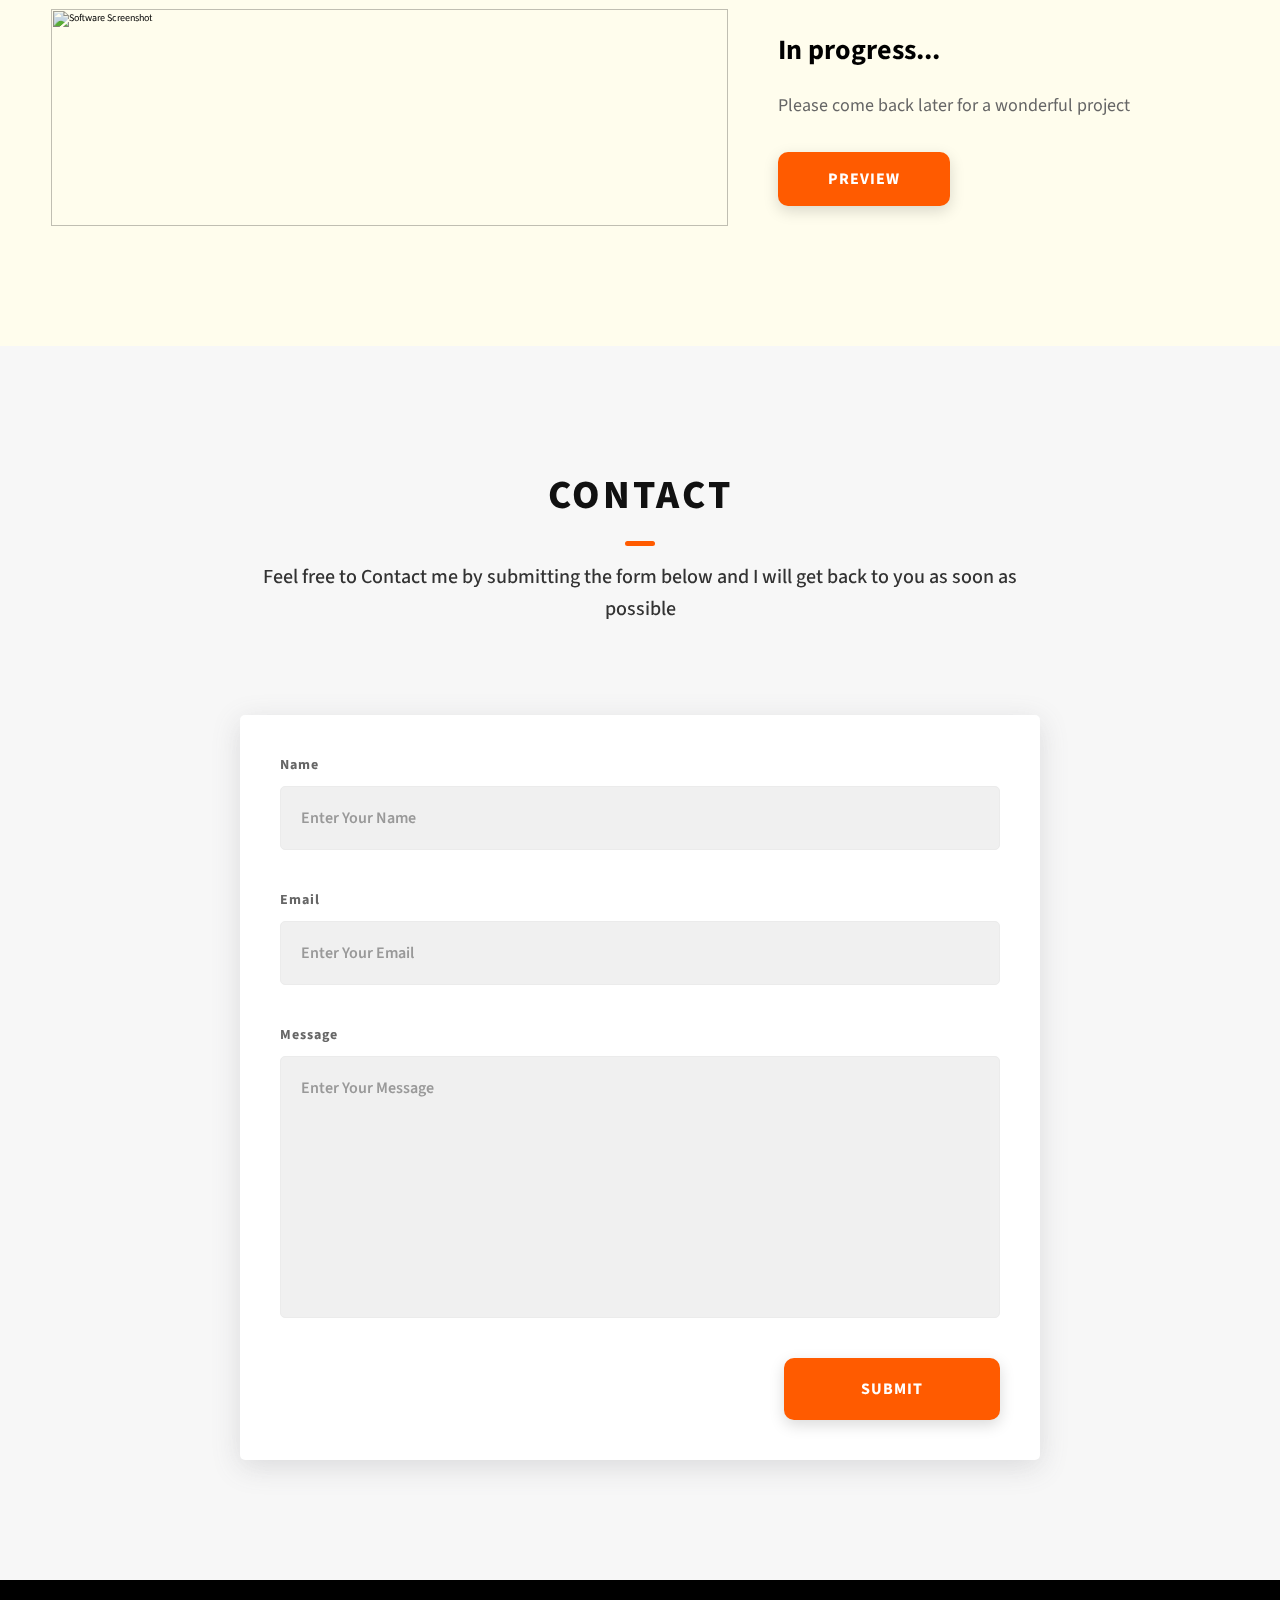
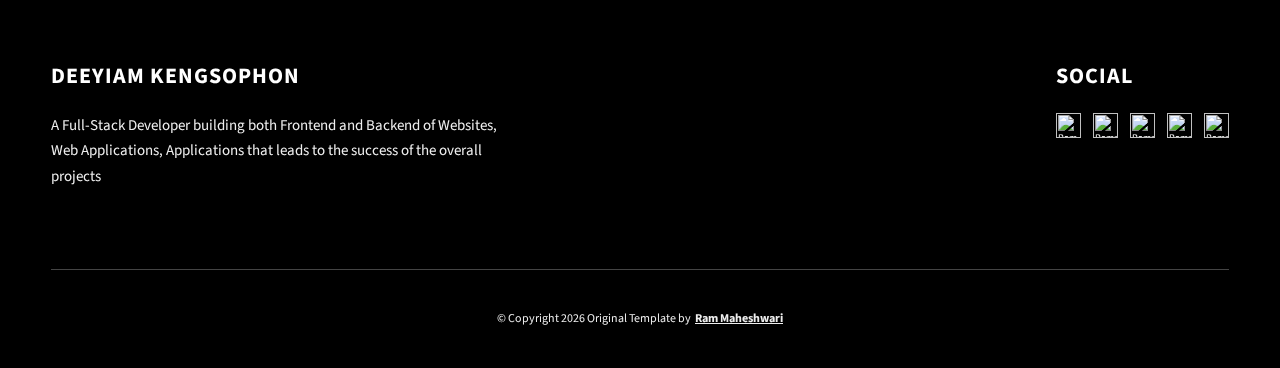
==== commit 4ed74979: "My message" ====
--- a/index.html
+++ b/index.html
@@ -366,4 +366,4 @@
     </div>
 </body>
 
-</html>
+</html>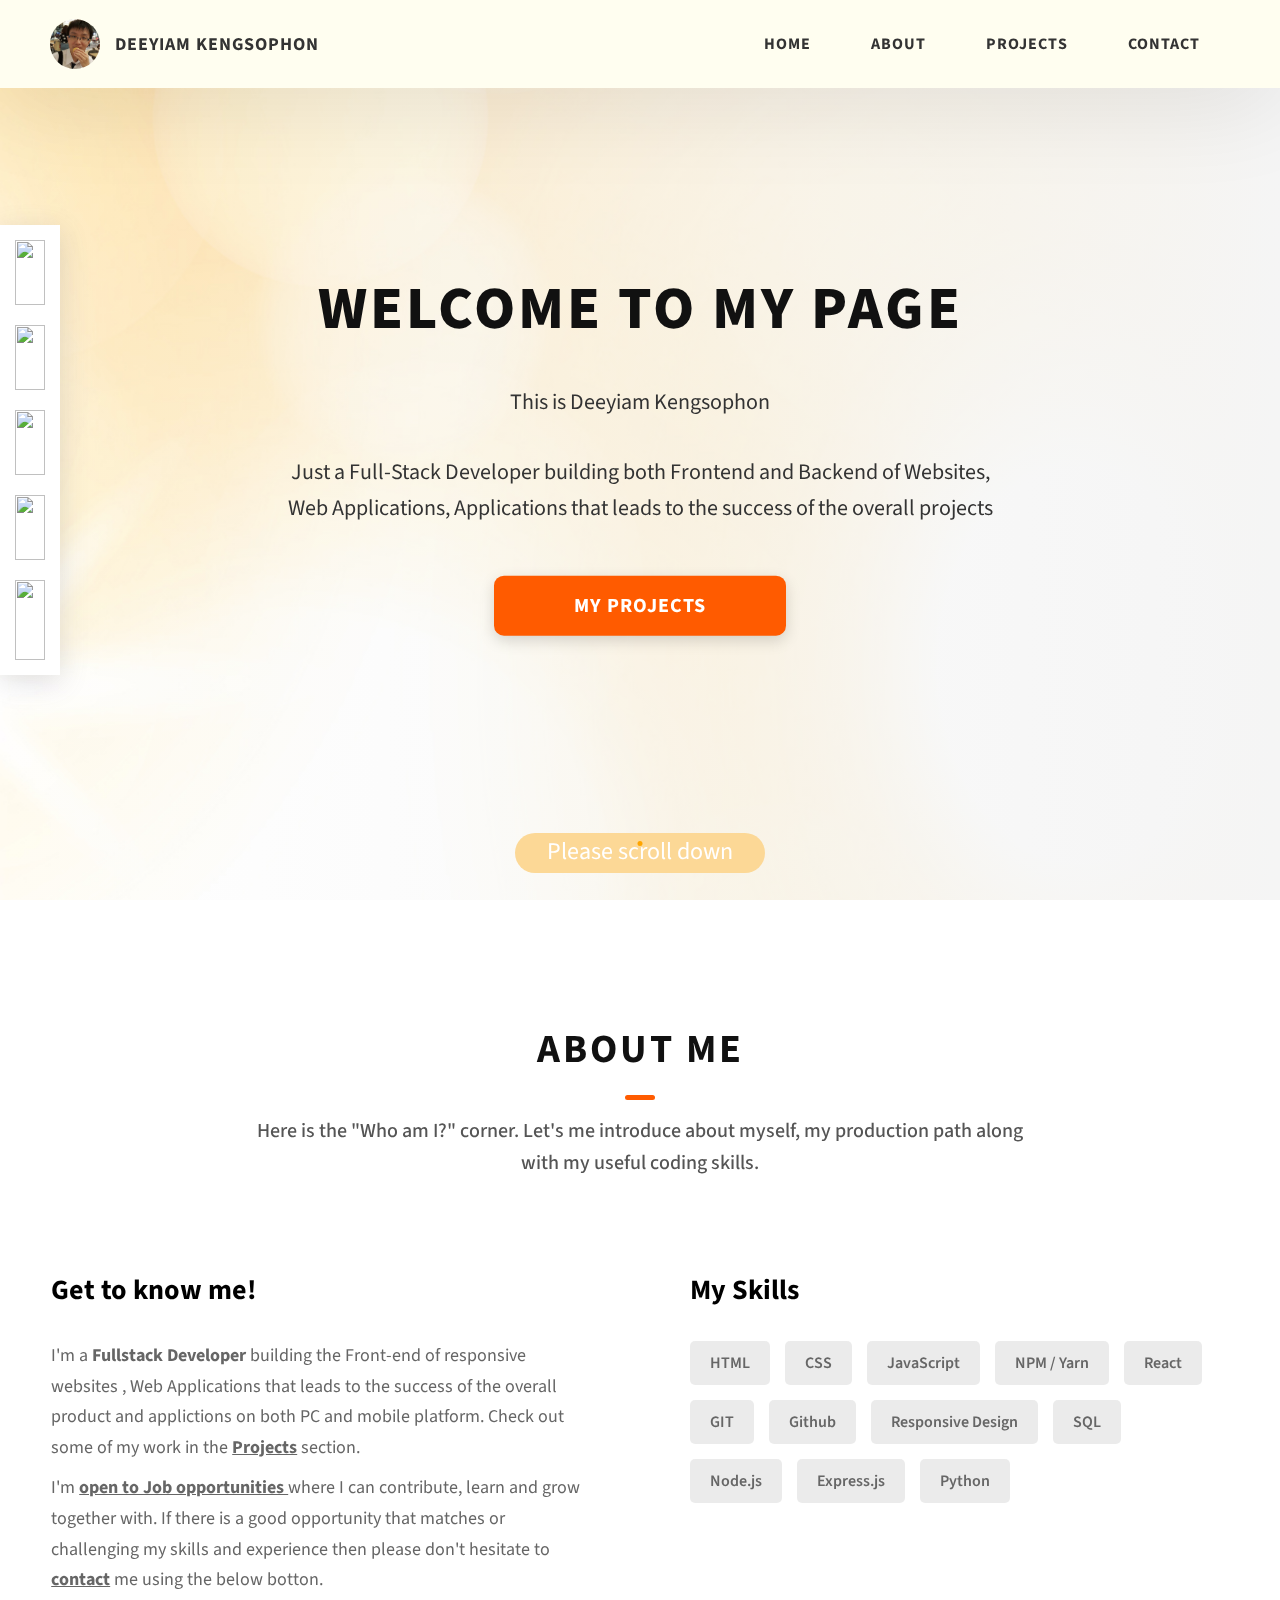
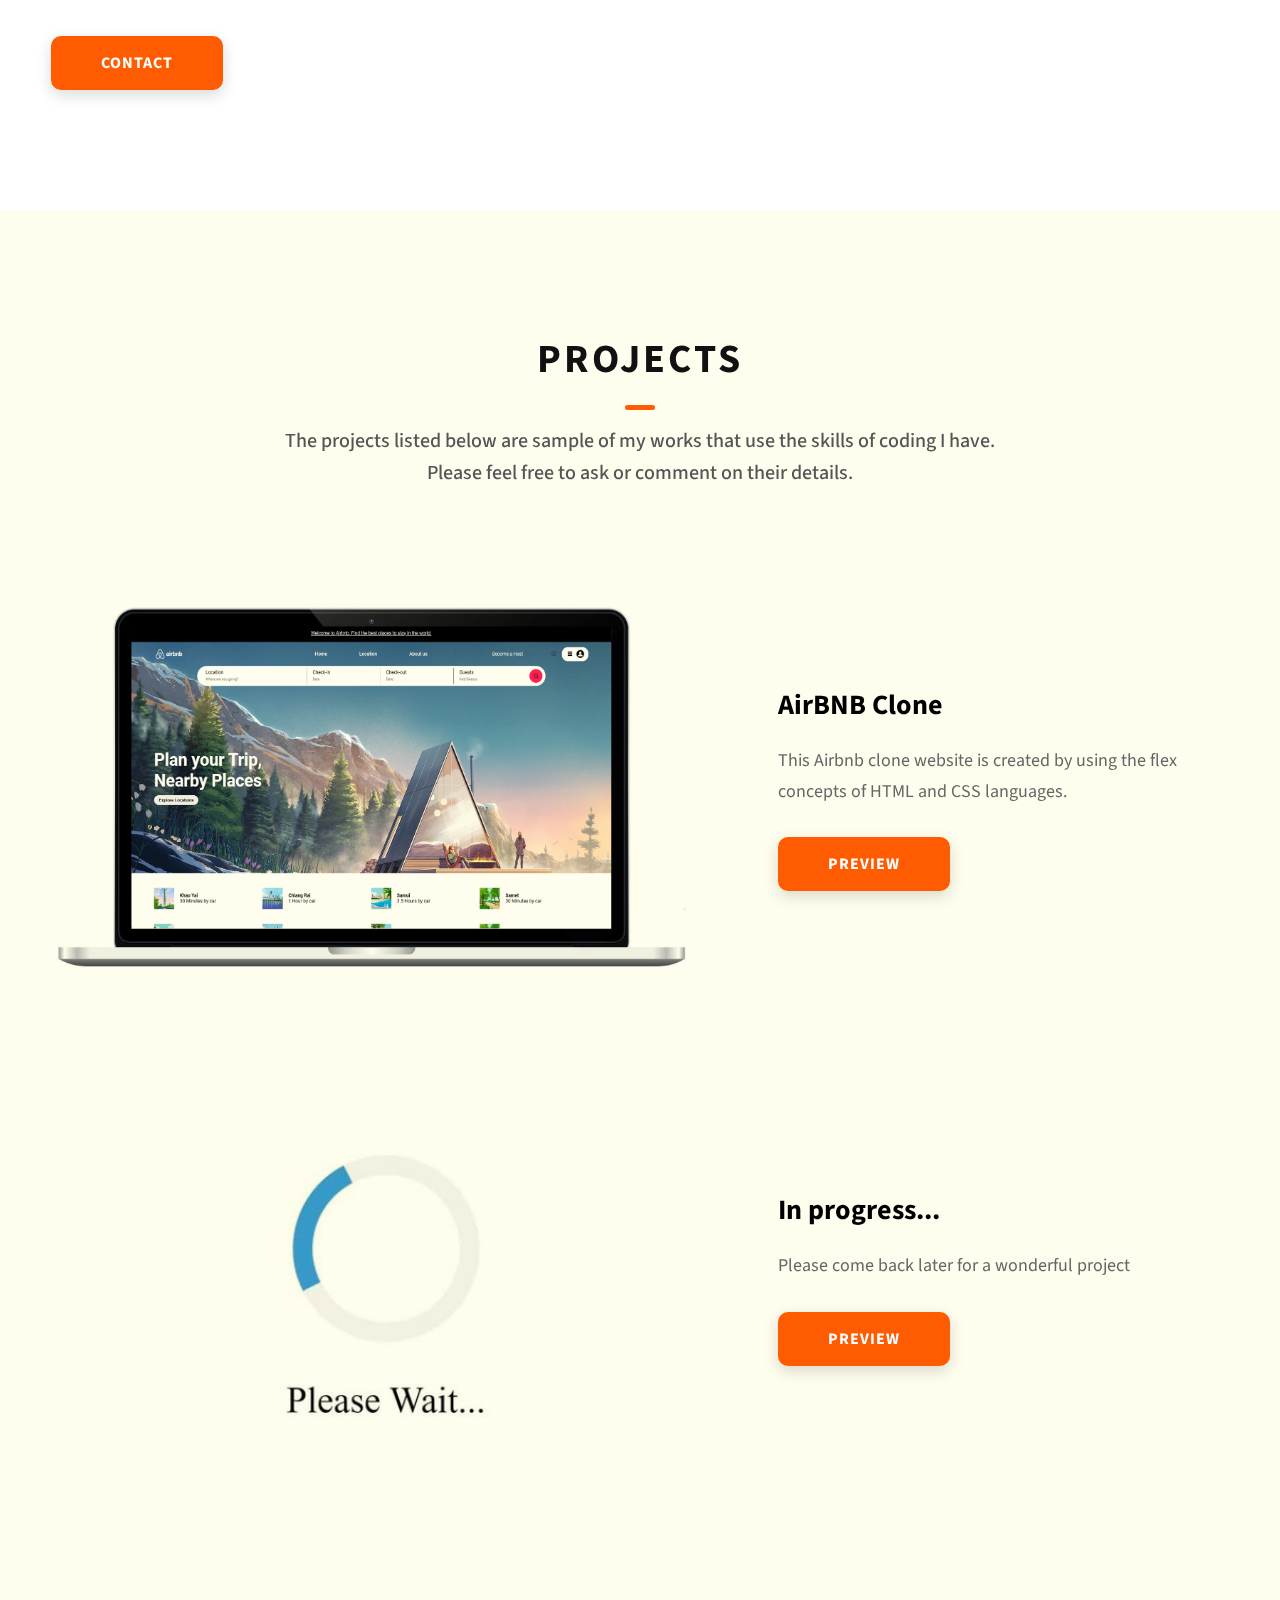
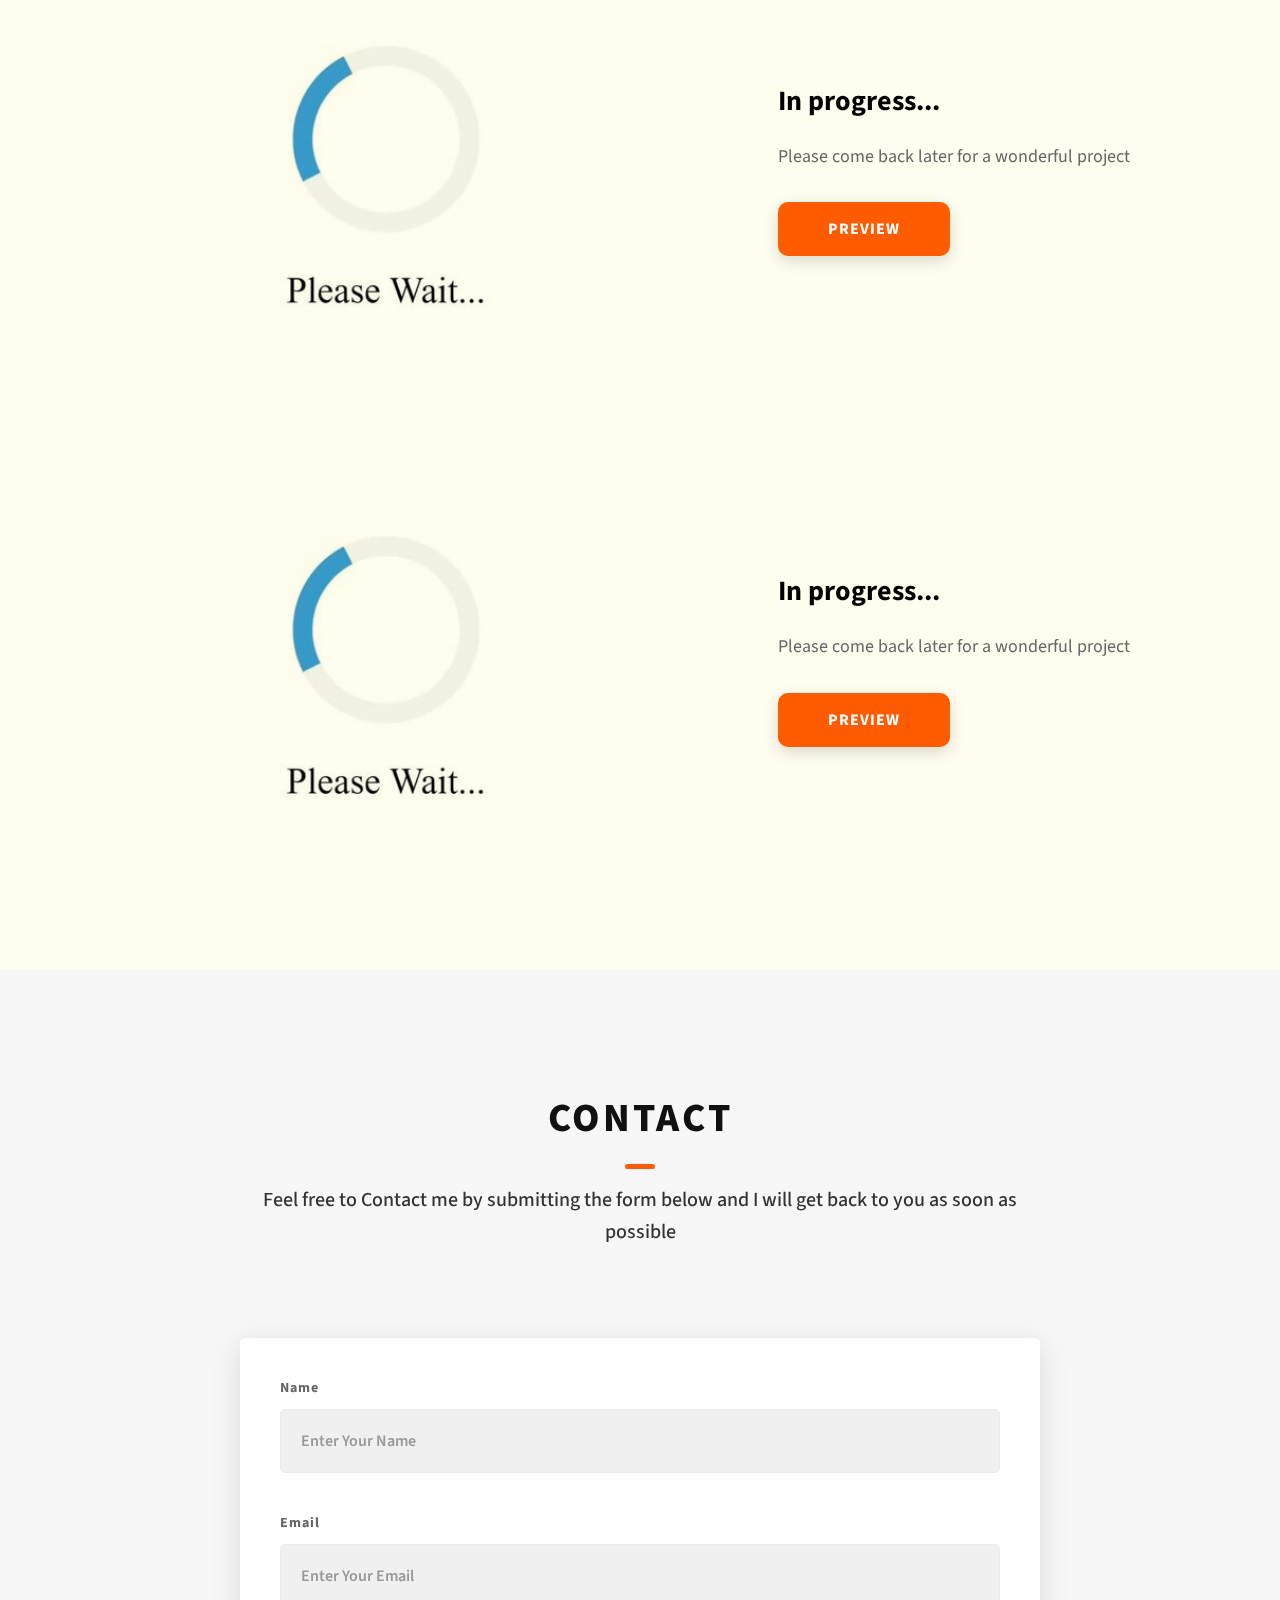
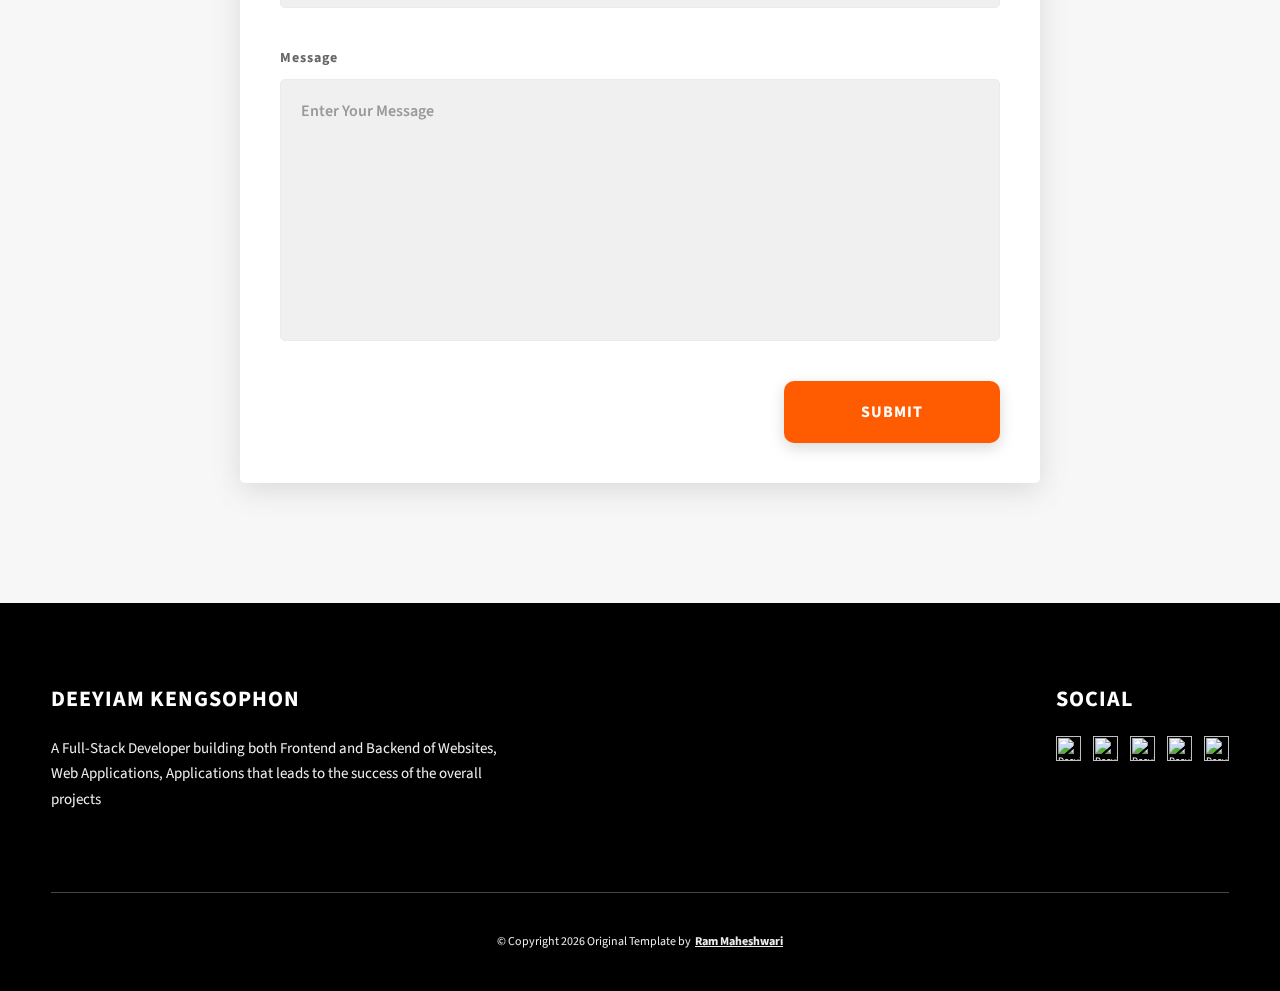
==== commit 265f5a11: "Edit some links" ====
--- a/index.html
+++ b/index.html
@@ -44,8 +44,7 @@
         <div class="header__content">
             <div class="header__logo-container">
                 <div class="header__logo-img-cont">
-                    <img src="Airbnb clone/10922650_933321620019596_5857812403600315704_n.jpg"
-                        alt="Deeyiam Kengsophon Logo Image" class="header__logo-img">
+                    <img src="DKS.jpg" alt="Deeyiam Kengsophon Logo Image" class="header__logo-img">
                 </div>
                 <span class="header__logo-sub">Deeyiam Kengsophon</span>
             </div>
@@ -110,39 +109,39 @@
         </div>
         <div class="home-hero__socials">
             <div class="home-hero__social">
-                <a href="https://linkedin.com/in/rammcodes" class="home-hero__social-icon-link" rel="noreferrer"
-                    target="_blank">
+                <a href="https://www.linkedin.com/in/deeyiam-kiangsopon-67660923b" class="home-hero__social-icon-link"
+                    rel="noreferrer" target="_blank">
                     <img src="https://d33wubrfki0l68.cloudfront.net/d8e6e1e636531e28274a1b8b6d947b817f6145bd/d42d3/assets/svg/linkedin-dark.svg"
-                        alt="Ram Maheshwari Linkedin Profile" class="home-hero__social-icon">
-                </a>
-            </div>
-            <div class="home-hero__social">
-                <a href="https://twitter.com/rammcodes" class="home-hero__social-icon-link" rel="noreferrer"
+                        alt="Deeyiam Linkedin Profile" class="home-hero__social-icon">
+                </a>
+            </div>
+            <div class="home-hero__social">
+                <a href="https://twitter.com/laplace_mm" class="home-hero__social-icon-link" rel="noreferrer"
                     target="_blank">
                     <img src="https://d33wubrfki0l68.cloudfront.net/ba3ef9fd9d500c55ba265adae6087ba71e05f5d9/d0067/assets/svg/twitter-dark.svg"
-                        alt="RammCodes Twitter Profile" class="home-hero__social-icon">
-                </a>
-            </div>
-            <div class="home-hero__social">
-                <a href="https://www.youtube.com/channel/UCIb8_J9lqtiWGMIOdQ5DVsg"
+                        alt="Deeyiam Twitter Profile" class="home-hero__social-icon">
+                </a>
+            </div>
+            <div class="home-hero__social">
+                <a href="https://www.youtube.com/channel/UCt2B6bEFXvUb_v6gOZycOkQ"
                     class="home-hero__social-icon-link home-hero__social-icon-link--bd-none" rel="noreferrer"
                     target="_blank">
                     <img src="https://d33wubrfki0l68.cloudfront.net/7c95be3350552a5e9f2fc47f1bdbac118ea4dcee/f7a5e/assets/svg/yt-dark.svg"
-                        alt="RammCodes Youtube Channel" class="home-hero__social-icon">
-                </a>
-            </div>
-            <div class="home-hero__social">
-                <a href="https://github.com/rammcodes" class="home-hero__social-icon-link" rel="noreferrer"
+                        alt="Deeyiam Youtube Channel" class="home-hero__social-icon">
+                </a>
+            </div>
+            <div class="home-hero__social">
+                <a href="https://github.com/Deeyiam" class="home-hero__social-icon-link" rel="noreferrer"
                     target="_blank">
                     <img src="https://d33wubrfki0l68.cloudfront.net/38469cf88d038b6ba3322c9fcb93a8f7167df4b9/cb0b9/assets/svg/github-dark.svg"
-                        alt="RammCodes Github Profile" class="home-hero__social-icon">
-                </a>
-            </div>
-
-            <div class="home-hero__social">
-                <a href="https://dev.to/rammcodes" class="home-hero__social-icon-link" rel="noreferrer" target="_blank">
+                        alt="Dee Github Profile" class="home-hero__social-icon">
+                </a>
+            </div>
+
+            <div class="home-hero__social">
+                <a href="https://dev.to/deeyiam" class="home-hero__social-icon-link" rel="noreferrer" target="_blank">
                     <img src="https://d33wubrfki0l68.cloudfront.net/e978c8491d93813aa00b3dc80b9abfb0d64a9086/3c187/assets/svg/book-dark.svg"
-                        alt="RammCodes DEV.to Blog Profile" class="home-hero__social-icon">
+                        alt="Deeyiam DEV.to Blog Profile" class="home-hero__social-icon">
                 </a>
             </div>
         </div>
@@ -213,8 +212,7 @@
             <div class="projects__content">
                 <div class="projects__row">
                     <div class="projects__row-img-cont">
-                        <img src="https://d33wubrfki0l68.cloudfront.net/19c708670a1f21231c1e2efa6ba38dbf52b15343/3237e/assets/jpeg/dopefolio.jpeg"
-                            alt="Software Screenshot" class="projects__row-img" loading="lazy">
+                        <img src="airbnb.jpg" alt="Software Screenshot" class="projects__row-img" loading="lazy">
                     </div>
                     <div class="projects__row-content">
                         <h3 class="projects__row-content-title">AirBNB Clone</h3>
@@ -226,41 +224,38 @@
                 </div>
                 <div class="projects__row">
                     <div class="projects__row-img-cont">
-                        <img src="Airbnb clone/360.jpg" alt="Software Screenshot" class="projects__row-img"
-                            loading="lazy">
+                        <img src="360.jpg" alt="Software Screenshot" class="projects__row-img" loading="lazy">
                     </div>
                     <div class="projects__row-content">
                         <h3 class="projects__row-content-title">In progress...</h3>
                         <p class="projects__row-content-desc">
                             Please come back later for a wonderful project
                         </p>
-                        <a class="btn btn--med btn--theme dynamicBgClr" href="/project-2" target="_blank">Preview</a>
+                        <a class="btn btn--med btn--theme dynamicBgClr" href="" target="_blank">Preview</a>
                     </div>
                 </div>
                 <div class="projects__row">
                     <div class="projects__row-img-cont">
-                        <img src="Airbnb clone/360.jpg" alt="Software Screenshot" class="projects__row-img"
-                            loading="lazy">
+                        <img src="360.jpg" alt="Software Screenshot" class="projects__row-img" loading="lazy">
                     </div>
                     <div class="projects__row-content">
                         <h3 class="projects__row-content-title">In progress...</h3>
                         <p class="projects__row-content-desc">
                             Please come back later for a wonderful project
                         </p>
-                        <a class="btn btn--med btn--theme dynamicBgClr" href="/project-3" target="_blank">Preview</a>
+                        <a class="btn btn--med btn--theme dynamicBgClr" href="" target="_blank">Preview</a>
                     </div>
                 </div>
                 <div class="projects__row">
                     <div class="projects__row-img-cont">
-                        <img src="Airbnb clone/360.jpg" alt="Software Screenshot" class="projects__row-img"
-                            loading="lazy">
+                        <img src="360.jpg" alt="Software Screenshot" class="projects__row-img" loading="lazy">
                     </div>
                     <div class="projects__row-content">
                         <h3 class="projects__row-content-title">In progress...</h3>
                         <p class="projects__row-content-desc">
                             Please come back later for a wonderful project
                         </p>
-                        <a class="btn btn--med btn--theme dynamicBgClr" href="/project-4" target="_blank">Preview</a>
+                        <a class="btn btn--med btn--theme dynamicBgClr" href="" target="_blank">Preview</a>
                     </div>
                 </div>
             </div>
@@ -308,32 +303,33 @@
                         <span>Social</span>
                     </h2>
                     <div class="main-footer__social-cont">
-                        <a target="_blank" rel="noreferrer" href="https://linkedin.com/in/rammcodes">
+                        <a target="_blank" rel="noreferrer"
+                            href="https://www.linkedin.com/in/deeyiam-kiangsopon-67660923b">
                             <img class="main-footer__icon"
                                 src="https://d33wubrfki0l68.cloudfront.net/7f29579dde49e02480372aa49f7189c5536b0118/34b92/assets/png/linkedin-ico.png"
-                                alt="Ram Maheshwari Linkedin Profile">
-                        </a>
-                        <a target="_blank" rel="noreferrer" href="https://github.com/rammcodes">
+                                alt="Deeyiam Linkedin Profile">
+                        </a>
+                        <a target="_blank" rel="noreferrer" href="https://github.com/Deeyiam">
                             <img class="main-footer__icon"
                                 src="https://d33wubrfki0l68.cloudfront.net/5557d5a11584d7201a38ee1a95200f57a4cc0f88/15085/assets/png/github-ico.png"
-                                alt="RammCodes Github Profile">
-                        </a>
-                        <a target="_blank" rel="noreferrer" href="https://twitter.com/rammcodes">
+                                alt="Deeyiam Github Profile">
+                        </a>
+                        <a target="_blank" rel="noreferrer" href="https://twitter.com/laplace_mm">
                             <img class="main-footer__icon"
                                 src="https://d33wubrfki0l68.cloudfront.net/ef67339f7016cb09ba66366c1dc9145ac69f2a21/feca1/assets/png/twitter-ico.png"
-                                alt="RammCodes Twitter Profile">
-                        </a>
-
-                        <a target="_blank" rel="noreferrer" href="https://dev.to/rammcodes">
+                                alt="Deeyiam Twitter Profile">
+                        </a>
+
+                        <a target="_blank" rel="noreferrer" href="https://dev.to/deeyiam">
                             <img class="main-footer__icon"
                                 src="https://d33wubrfki0l68.cloudfront.net/c7b1e51b8c75a239d68af3d42866666580f390ec/dcc7c/assets/png/blog-ico.png"
-                                alt="RammCodes DEV.to Blog Profile">
+                                alt="Deeyiam DEV.to Blog Profile">
                         </a>
                         <a target="_blank" rel="noreferrer"
-                            href="https://www.youtube.com/channel/UCIb8_J9lqtiWGMIOdQ5DVsg">
+                            href="https://www.youtube.com/channel/UCt2B6bEFXvUb_v6gOZycOkQ">
                             <img class="main-footer__icon main-footer__icon--mr-none"
                                 src="https://d33wubrfki0l68.cloudfront.net/493f1aa6da674c05bc606ba5b9e8092b881e8626/67c76/assets/png/yt-ico.png"
-                                alt="RammCodes Youtube Channel">
+                                alt="Deeyiam Youtube Channel">
                         </a>
                     </div>
                 </div>
